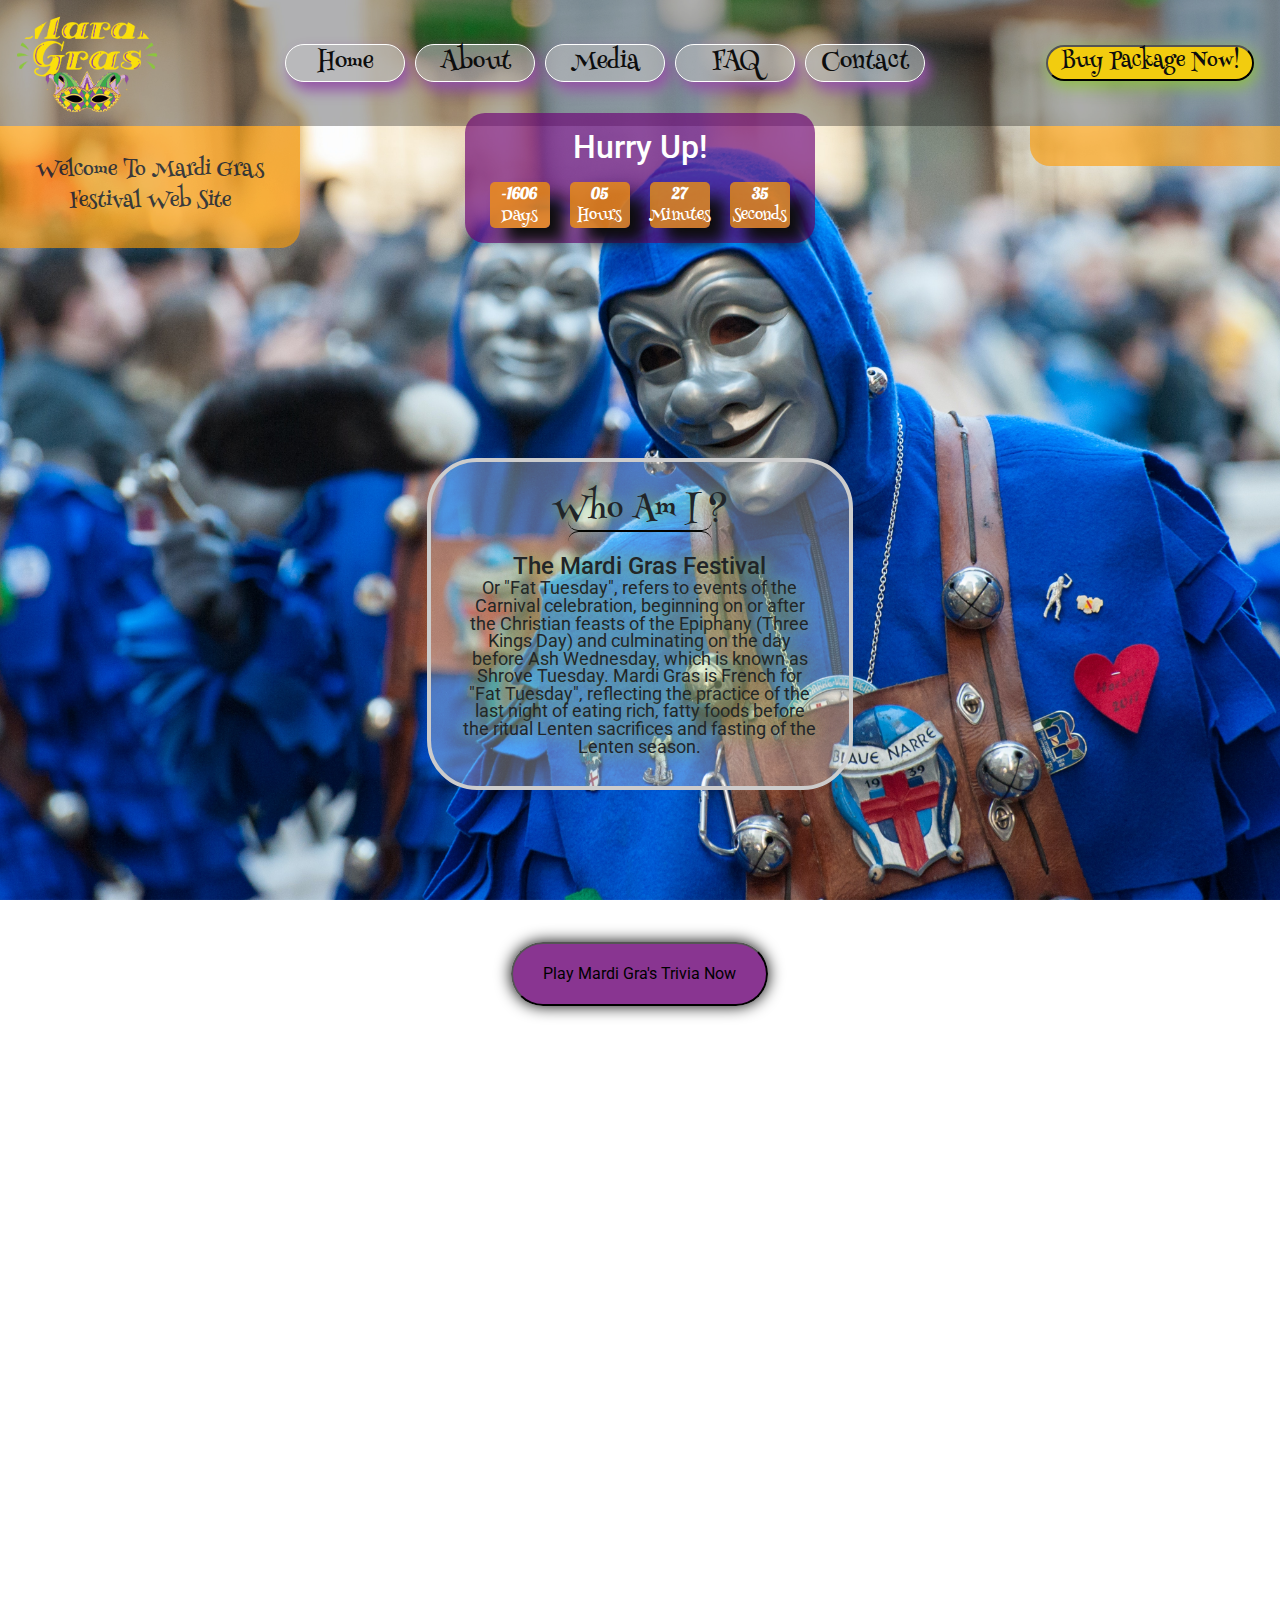
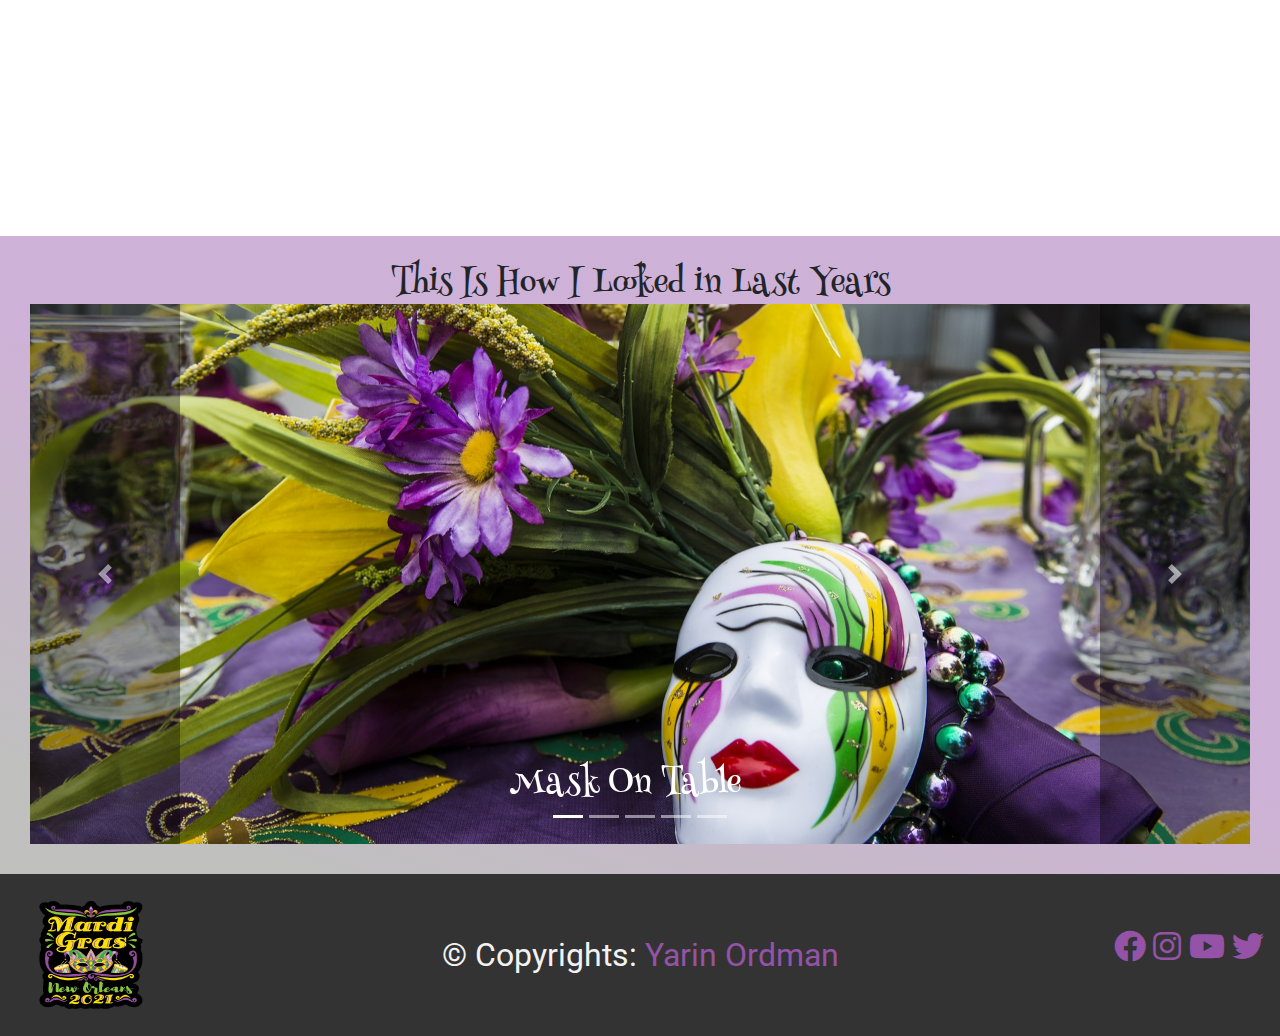
==== index.html @ 480cfcc1 "change" ====
<!DOCTYPE html>
<html lang="en">

<head>
    <meta charset="UTF-8">
    <meta name="viewport" content="width=device-width, initial-scale=1.0">
    <meta http-equiv="X-UA-Compatible" content="ie=edge">
    <meta name="Home" content="Mardi Gras's Home Page">
    <link href="https://unpkg.com/aos@2.3.1/dist/aos.css" rel="stylesheet">
    <link rel="shortcut icon" type="image/png" href="./sass/Media/favicon.png">
    <link rel="stylesheet" href="https://cdnjs.cloudflare.com/ajax/libs/twitter-bootstrap/4.6.0/css/bootstrap.min.css">
    <link rel="stylesheet" href="https://cdnjs.cloudflare.com/ajax/libs/font-awesome/5.15.2/css/all.min.css">
    <link rel="stylesheet" href="./style.css">
    <title>Home</title>
    <style>

    </style>

</head>

<body>
    <!-- Top BTN Function -->
    <button onclick="topFunction()" id="topBtn" title="Go to top">&#129045;</button>
    <!-- ------------------Navbar------------------ -->
    <header class="homeHeader">
        <div class="container-fluid p-0 myContainer">
            <nav class="navbar navbar-expand-lg navbar-dark bg-transparent">
                <a class="navbar-brand" href="#"><img id="logo" src="/sass/Media/logo-s-better-c.png" alt="logo">
                </a>
                <button class="navbar-toggler" type="button" data-toggle="collapse"
                    data-target="#navbarSupportedContent" aria-controls="navbarSupportedContent" aria-expanded="false"
                    aria-label="Toggle navigation">
                    <span class="navbar-toggler-icon">&#9776;</span>
                </button>
                <div class="collapse navbar-collapse" id="navbarSupportedContent">
                    <ul class="navbar-nav mr-auto">
                        <li class="nav-item active ">
                            <a class="nav-link" href="./homePage.html">Home <span class="sr-only">(current)</span></a>
                        </li>
                        <li class="nav-item">
                            <a class="nav-link" href="./aboutPage.html">About</a>
                        </li>
                        <li class="nav-item">
                            <a class="nav-link" href="./mediaPage.html">Media</a>
                        </li>
                        <li class="nav-item">
                            <a class="nav-link" href="./faqPage.html">FAQ</a>
                        </li>
                        <li class="nav-item">
                            <a class="nav-link" href="./contactPage.html">Contact</a>
                        </li>
                    </ul>
                    <div class="myUl my-2 my-lg-0">
                        <a href="https://www.mardigrasneworleans.com/packages"><button type="button my-2 my-sm-0"
                                class="myBtn"><span>Buy Package
                                    Now!</span></button></a>
                    </div>
                </div>
            </nav>
        </div>
    </header>
    <!-- ------------------Section One------------------ -->
    <section class="sOneContainer">
        <div class="container-fluid">
            <div class="welcome">
                <h1>Welcome To Mardi Gras Festival Web Site</h1>
            </div>
            <div class="weather"></div>
            <div class="hurryUp">
                <h2>Hurry Up!</h2>
                <div id="timer" class="flex-wrap d-flex justify-content-center">
                    <div id="days" class="align-items-center flex-column d-flex justify-content-center"></div>
                    <div id="hours" class="align-items-center flex-column d-flex justify-content-center"></div>
                    <div id="minutes" class="align-items-center flex-column d-flex justify-content-center"></div>
                    <div id="seconds" class="align-items-center flex-column d-flex justify-content-center"></div>
                </div>
            </div>
            <div class="contentBox">
                <h1>Who Am I ?
                    <hr width="50%">
                </h1>
                <h2>The Mardi Gras Festival
                </h2>
                <p>
                    Or "Fat Tuesday", refers to events of the Carnival celebration, beginning on or after the
                    Christian feasts of the Epiphany (Three Kings Day) and culminating on the day before Ash Wednesday,
                    which is known as
                    Shrove Tuesday. Mardi Gras is French for "Fat Tuesday", reflecting the practice of the last night of
                    eating rich, fatty
                    foods before the ritual Lenten sacrifices and fasting of the Lenten season.
                </p>
            </div>
            <div class="trivia">
                <button class="trivia-btn">Play Mardi Gra's Trivia Now</button>
            </div>
        </div>
    </section>
    <!-- ------------------Fundings------------------ -->
    <a id="sponsersAnchor"></a>
    <section class="sponserSection">
        <div class="container">
            <div class="sponsers" data-aos="zoom-in" data-aos-duration="2000" data-aos-easing="radial">
                <div class="sponsersHead">
                    <h1> I want to respresent you my sponsers
                    </h1>
                </div>
                <div class="sponser sponserOne activateSponser">
                    <img src="/sass/Media/walkOn.jpg" alt="walk on bistro">
                    <h2>Walk-On's Bistreaux And Bar</h2>
                </div>
                <!-- Sponser One Popup -->
                <div class="popupWrapper">
                    <div class="popup">
                        <div class="popupClose">X</div>
                        <div class="popupContent">
                            <p><span>Walk-On's Bistreaux And Bar</span><br>
                                There’s really no better way to describe the
                                uniqueness of Walk-On’s Sports Bistreaux.
                                We
                                start
                                every dish from scratch
                                and use fresh ingredients to bring our mouthwatering, Cajun cuisine to life. And whether
                                you’re
                                here for dinner with the
                                family, date night, cocktails with the girls or to watch a game on the big screen, we’re
                                always
                                happy to share our
                                Louisiana culture with you.</p>
                            <img src="./sass/Media/walkon1.jpg" alt="walk on images">
                            <img src="./sass/Media/walkon2.jpg" alt="walk on images">
                            <img src="./sass/Media/walkon3.jpg" alt="walk on images">
                            <button class="sponser-btn" value="https://walk-ons.com">Visit Our Website</button>
                        </div>
                    </div>
                </div>
                <div class="sponser sponserTwo">
                    <img src="/sass/Media/LCM-Source.jpg" alt="lcm img">
                    <h2>Louisiana Children's Museum
                    </h2>
                </div>
                <!-- Sponser Two Popup -->
                <div class="popupWrapper">
                    <div class="popup">
                        <div class="popupClose">X</div>
                        <div class="popupContent">

                            <p><span>Louisiana Children's Museum</span><br>When you make a child’s potential visible,
                                wonderful things happen. So we created a
                                place
                                where
                                kids use play, shared
                                exploration, and conversation to connect with the people and world around them. A place
                                where
                                kids can be the amazing
                                humans they are. A place where wonderful things happen daily.</p>
                            <img src="./sass/Media/lcm1.jpeg" alt="lcm images">
                            <img src="./sass/Media/lcm2.png" alt="lcm images">
                            <img src="./sass/Media/lcm3.jpg" alt="lcm images">
                            <button class="sponser-btn" value="https://www.lcm.org/">Visit Our Website</button>
                        </div>
                    </div>
                </div>
                <div class="sponser sponserThree">
                    <img src="/sass/Media/ParkingP.jpg" alt="p402 img">
                    <h2>Premium Parking P402</h2>
                </div>
                <!-- Sponser Three Popup -->
                <div class="popupWrapper">
                    <div class="popup">
                        <div class="popupClose">X</div>
                        <div class="popupContent">

                            <p><span>Premium Parking P402</span><br>A lot of thinking goes in to every one of our spaces
                                before parkers do. Great people,
                                thoughtfully maintained
                                facilities, industry leading software. People, Places and Platform working together in
                                harmony.
                                We discovered that to create unparalleled customer experiences, we have to put the
                                customer
                                first and drive a mile in
                                their shoes.
                                Our solutions are custom built with our customers in mind. This drives enhanced
                                profitability
                                for our clients and takes
                                your asset from good to great.</p>
                            <img src="./sass/Media/park1.jpg" alt="p402 images">
                            <img src="./sass/Media/park2.jpg" alt="p402 images">
                            <img src="./sass/Media/park3.jpg" alt="p402 images">
                            <button class="sponser-btn" value="https://www.premiumparking.com/P402">Visit Our
                                Website</button>
                        </div>
                    </div>
                </div>
                <div class="sponser sponserFour">
                    <img src="/sass/Media/MOD.jpg" alt="death museum img">
                    <h2>Museum of Death</h2>
                </div>
                <!-- Sponser Four Popup -->
                <div class="popupWrapper">
                    <div class="popup">
                        <div class="popupClose">X</div>
                        <div class="popupContent">
                            <p><span>Museum of Death</span><br>The World Famous Museum of Death was founded in June,
                                1995
                                when JD Healy and Cathee
                                Shultz
                                decided to fill the void in
                                death education in this country and made death their life’s work.</p>
                            <img src="./sass/Media/death1.jpg" alt="death museum images">
                            <img src="./sass/Media/death2.jpg" alt="death museum images">
                            <img src="./sass/Media/death3.jpg" alt="death museum images">
                            <button class="sponser-btn" value="http://www.museumofdeath.net">Visit Our Website</button>
                        </div>
                    </div>
                </div>
                <div class="sponser sponserFive">
                    <img src="/sass/Media/Sheraton.jpg" alt="sheraton img">
                    <h2>Sheraton New Orleans Hotel</h2>
                </div>
                <!-- Sponser Five Popup -->
                <div class="popupWrapper">
                    <div class="popup">
                        <div class="popupClose">X</div>
                        <div class="popupContent">
                            <p><span>Sheraton New Orleans Hotel</span><br>On the historic Canal Street streetcar line
                                bordering the French Quarter, the hotel is
                                steps
                                from world-famous
                                restaurants, legendary nightlife, prime shopping and Harrah's Casino. Sheraton New
                                Orleans
                                Hotel
                                offers two restaurants
                                and a bar, a 24-hour fitness center, rooftop pool, expansive meeting space, amazing
                                downtown
                                and
                                river views and
                                Sheraton Sleep Experience Bed for a restful slumber.</p>
                            <img src="./sass/Media/sheraton1.jpg" alt="sheraton">
                            <img src="./sass/Media/sheraton2.jpg" alt="sheraton">
                            <img src="./sass/Media/sheraton3.jpg" alt="sheraton">
                            <button class="sponser-btn"
                                value="https://www.marriott.com/hotels/travel/msyis-sheraton-new-orleans-hotel">Visit
                                Our Website</button>
                        </div>
                    </div>
                </div>
                <div class="sponser sponserSix">
                    <img src="/sass/Media/haunted-museum.png" alt="haunted img">
                    <h2>Haunted Museum
                    </h2>
                </div>
                <!-- Sponser Six Popup -->
                <div class="popupWrapper">
                    <div class="popup">
                        <div class="popupClose">X</div>
                        <div class="popupContent">
                            <p><span>Haunted Museum</span><br>We are social historians and storytellers whose goal is to
                                preserve the old traditions
                                of
                                New
                                Orleans that are in
                                jeopardy of being forgotten in Post Katrina and now Corona Virus times. As local New
                                Orleanians
                                and expert Mystics in
                                eclectic styles of magic we share both secret source information and a lifetime of
                                experience
                                direct with you. In our
                                House, the Bloody Mary family - we teach you History, Voodoo, hoodoo, paranormal, folk
                                magic,
                                swamp magic and
                                spiritualism. Expect a detailed presentation demonstrating the pioneering and legendary
                                avant-garde style that Bloody
                                Mary is so famous for.</p>
                            <img src="./sass/Media/haunted1.jpg" alt="haunted">
                            <img src="./sass/Media/haunted2.jpg" alt="haunted">
                            <img src="./sass/Media/haunted3.jpg" alt="haunted">
                            <button class="sponser-btn" value="https://www.bloodymarystours.com/">Visit
                                Our Website</button>
                        </div>
                    </div>
                </div>
            </div>
        </div>
    </section>
    <!-- ------------------carousel------------------ -->
    <a id="carouselAnchor"></a>
    <section class="container-fluid carouselContainer">
        <h1>This Is How I Looked in Last Years</h1>
        <div id="carouselExampleCaptions" class="carousel slide" data-ride="carousel">
            <ol class="carousel-indicators">
                <li data-target="#carouselExampleCaptions" data-slide-to="0" class="active"></li>
                <li data-target="#carouselExampleCaptions" data-slide-to="1"></li>
                <li data-target="#carouselExampleCaptions" data-slide-to="2"></li>
                <li data-target="#carouselExampleCaptions" data-slide-to="3"></li>
                <li data-target="#carouselExampleCaptions" data-slide-to="4"></li>
            </ol>
            <div class="carousel-inner">
                <div class="carousel-item active">
                    <img src="/sass/Media/pic3.jpg" class="d-block w-30" alt="carousel img">
                    <div class="carousel-caption d-none d-md-block">
                        <h1>Mask On Table</h1>
                    </div>
                </div>
                <div class="carousel-item">
                    <img src="/sass/Media/pic2.jpg" class="d-block w-30" alt="carousel img">
                    <div class="carousel-caption d-none d-md-block">
                        <h1>Indian Woman</h1>
                    </div>
                </div>
                <div class="carousel-item">
                    <img src="/sass/Media/pic4.jpg" class="d-block w-30" alt="carousel img">
                    <div class="carousel-caption d-none d-md-block">
                        <h1>Big Mask</h1>
                    </div>
                </div>
                <div class="carousel-item">
                    <img src="/sass/Media/5.jpg" class="d-block w-30" alt="carousel img">
                    <div class=" carousel-caption d-none d-md-block">
                        <h1>DJ Playing In Car</h1>
                    </div>
                </div>
                <div class="carousel-item">
                    <img src="/sass/Media/pic7.jpg" class="d-block w-30" alt="carousel img">
                    <div class=" carousel-caption d-none d-md-block">
                        <h1>Secial Unique Costum</h1>
                    </div>
                </div>
            </div>
            <a class="carousel-control-prev" href="#carouselExampleCaptions" role="button" data-slide="prev">
                <span class="carousel-control-prev-icon" aria-hidden="true"></span>
                <span class="sr-only">Previous</span>
            </a>
            <a class="carousel-control-next" href="#carouselExampleCaptions" role="button" data-slide="next">
                <span class="carousel-control-next-icon" aria-hidden="true"></span>
                <span class="sr-only">Next</span>
            </a>
    </section>
    <!-- ------------------Footer------------------ -->
    <a href="" id="footerAnchor"></a>
    <footer class="social-footer">
        <div class="social-footer-left">
            <a href="#"><img class="logo" src="/sass/Media/logo2021-removebg-removebg.png" alt="logo"></a>
        </div>
        <div class="copyright">&copy; Copyrights: <a href="https://www.linkedin.com/in/yarin-ordman-847a33202"> Yarin
                Ordman</a>

        </div>
        <div class="social-footer-icons">
            <ul class="menu simple">
                <li><a href="https://www.facebook.com/MardiGrasNewOrleans"><i class="fab fa-facebook"
                            aria-hidden="true"></i></a></li>
                <li><a href="https://www.instagram.com/mardigrasneworleans/"><i class="fab fa-instagram"
                            aria-hidden="true"></i></a>
                </li>
                <li><a href="https://www.youtube.com/channel/UCOrq1qF6dVDn9Do-wvbKh0Q"><i class="fab fa-youtube"
                            aria-hidden="true"></i></a>
                </li>
                <li><a href="https://twitter.com/MardiGrasNOLA"><i class="fab fa-twitter" aria-hidden="true"></i></a>
                </li>
            </ul>
        </div>
    </footer>
    <script src="https://unpkg.com/aos@2.3.1/dist/aos.js"></script>
    <script src="https://ajax.googleapis.com/ajax/libs/jquery/3.6.0/jquery.min.js"></script>
    <script src="https://cdnjs.cloudflare.com/ajax/libs/popper.js/1.16.1/umd/popper.min.js"></script>
    <script src="https://cdnjs.cloudflare.com/ajax/libs/twitter-bootstrap/4.6.0/js/bootstrap.min.js"></script>
    </script>
    <script src="./scripts/navbarResponsive.js"></script>
    <script src="./scripts/homepage.js"></script>
    <script src="./scripts/topBtn.js"></script>
    <script src="./scripts/animations.js"></script>
    <script>
        AOS.init();
        fadeIn('.weather', 0);
        fadeIn('.welcome', 0);
        slideDown('.hurryUp', -100);
    </script>
    <!-- < script src = "./scripts/animations.js" >
    </script> -->
</body>

</html>
---- style.css ----
@import url("https://fonts.googleapis.com/css2?family=Henny+Penny&family=Pattaya&family=Roboto:wght@300&display=swap");
* {
  margin: 0;
  padding: 0;
  -webkit-box-sizing: border-box;
          box-sizing: border-box;
}

html {
  scroll-behavior: smooth;
  overflow-x: hidden;
  position: relative;
  min-height: 100%;
}

h1 {
  text-align: center;
  font-family: "Henny Penny", cursive;
  font-size: 2rem;
  margin: 0;
}

h2 {
  text-align: center;
  font-family: "Henny Penny", cursive;
  font-size: 1.5rem;
  margin: 0;
}

p {
  font-size: 1.3rem;
  margin: 0;
}

hr {
  display: block;
  height: 20px;
  border-style: solid;
  border-color: black;
  border-width: 1px 0 0 0;
  border-radius: 20px;
}

hr:before {
  display: block;
  content: "";
  height: 20px;
  margin-top: -21px;
  border-style: solid;
  border-color: black;
  border-width: 0 0 1px 0;
  border-radius: 20px;
}

.homeHeader {
  background-image: url("/sass/Media/contact-backImg.jpg");
  background-position: center;
  background-size: cover;
  background-repeat: no-repeat;
  background-attachment: fixed;
  -webkit-box-shadow: inset 0 0 0 2000px rgba(0, 0, 0, 0.301);
          box-shadow: inset 0 0 0 2000px rgba(0, 0, 0, 0.301);
}

.sOneContainer {
  height: 100vh;
  text-align: center;
  background-image: url("/sass/Media/contact-backImg.jpg");
  background-position: center;
  background-size: cover;
  background-repeat: no-repeat;
  background-attachment: fixed;
}

.sOneContainer .container-fluid {
  display: -webkit-box;
  display: -ms-flexbox;
  display: flex;
  -webkit-box-orient: vertical;
  -webkit-box-direction: normal;
      -ms-flex-direction: column;
          flex-direction: column;
  -webkit-box-pack: center;
      -ms-flex-pack: center;
          justify-content: center;
  -webkit-box-align: center;
      -ms-flex-align: center;
          align-items: center;
  padding-left: 0;
  padding-right: 0;
}

.sOneContainer .container-fluid .welcome h1 {
  font-size: 1rem;
  width: 250px;
  padding: 20px;
  border-radius: 20px;
  background-color: rgba(255, 155, 0, 0.7);
}

.sOneContainer .container-fluid .hurryUp {
  font-family: "Henny Penny", cursive;
  -ms-flex-item-align: center;
      -ms-grid-row-align: center;
      align-self: center;
  -ms-grid-column-align: center;
      justify-self: center;
  color: #fff;
  padding: 20px;
  border-radius: 20px;
  background-color: rgba(108, 3, 117, 0.664);
  margin-top: 10px;
  margin-bottom: 10px;
  -webkit-transition: -webkit-transform .45s ease-in-out;
  transition: -webkit-transform .45s ease-in-out;
  transition: transform .45s ease-in-out;
  transition: transform .45s ease-in-out, -webkit-transform .45s ease-in-out;
}

.sOneContainer .container-fluid .hurryUp h2 {
  font-size: 2rem;
  margin-bottom: 15px;
}

.sOneContainer .container-fluid .hurryUp:hover {
  background-color: rgba(255, 155, 0, 0.7);
  border: 4px solid #6c0375;
  -webkit-transform: scale(1.1);
          transform: scale(1.1);
}

.sOneContainer .container-fluid .hurryUp:hover #timer div {
  background-color: rgba(108, 3, 117, 0.664);
}

.sOneContainer .container-fluid .hurryUp #timer div {
  -webkit-box-shadow: 15px 15px 16px #0D0D0D;
          box-shadow: 15px 15px 16px #0D0D0D;
  background-color: rgba(255, 155, 0, 0.7);
  color: #ffffff;
  width: 60px;
  border-radius: 5px;
  font-size: 1rem;
  font-weight: 700;
  margin-left: 10px;
  margin-right: 10px;
  font-family: "Pattaya", sans-serif;
}

.sOneContainer .container-fluid .hurryUp #timer div span {
  display: block;
  height: 100%;
  margin-top: -2px;
  font-size: 1rem;
  font-weight: 500;
  font-family: "Henny Penny", cursive;
}

.sOneContainer .container-fluid .weather {
  margin-top: 10px;
  font-size: 1rem;
  line-height: 0;
  border-radius: 20px;
  background-color: rgba(255, 155, 0, 0.7);
  width: 250px;
  padding: 20px;
}

.sOneContainer .container-fluid .weather h1 {
  font-size: 1.5rem;
}

.sOneContainer .container-fluid .weather h2 {
  font-size: 1rem;
}

.sOneContainer .container-fluid .weather p {
  font-size: 1rem;
}

.sOneContainer .container-fluid .contentBox {
  -ms-grid-column: 1;
  -ms-grid-column-span: 1;
  grid-column: 1/2;
  -ms-grid-row: 2;
  -ms-grid-row-span: 1;
  grid-row: 2/3;
  background-color: rgba(255, 255, 255, 0.3);
  border: 4px solid #ccc;
  -webkit-transition: background-color .45s ease-in-out;
  transition: background-color .45s ease-in-out;
  line-height: 1;
  padding: 30px;
}

.sOneContainer .container-fluid .contentBox:hover {
  background-color: rgba(255, 255, 255, 0.7);
}

.sOneContainer .container-fluid .contentBox h1 {
  text-align: center;
  font-size: 2rem;
  margin-bottom: 0;
}

.sOneContainer .container-fluid .contentBox h1 hr {
  width: 30%;
  margin: 0 auto;
}

.sOneContainer .container-fluid .contentBox h2 {
  text-align: center;
  font-size: 1.5rem;
  margin-bottom: 0;
}

.sOneContainer .container-fluid .contentBox p {
  font-size: 1.1rem;
}

.sOneContainer .container-fluid .trivia {
  -ms-grid-column: 3;
  -ms-grid-column-span: 1;
  grid-column: 3/4;
  margin-top: 35px;
  font-size: 1rem;
  line-height: 0;
  border-radius: 0;
  border-bottom-left-radius: 20px;
  width: 300px;
}

.sOneContainer .container-fluid .trivia .trivia-btn {
  height: 30px;
  padding: 10px;
  border-radius: 50px;
  background-color: rgba(108, 3, 117, 0.8);
  -webkit-box-shadow: 0 0 16px black;
          box-shadow: 0 0 16px black;
}

.sOneContainer .container-fluid .trivia .trivia-btn:hover {
  background-color: rgba(43, 255, 0, 0.7);
}

#topBtn {
  display: none;
  /* Hidden by default */
  position: fixed;
  /* Fixed/sticky position */
  bottom: 20px;
  /* Place the button at the bottom of the page */
  right: 15px;
  /* Place the button 30px from the right */
  z-index: 99;
  /* Make sure it does not overlap */
  border: none;
  /* Remove borders */
  outline: none;
  /* Remove outline */
  background-color: rgba(240, 62, 62, 0.835);
  /* Set a background color */
  color: #f2f2f2;
  /* Text color */
  cursor: pointer;
  /* Add a mouse pointer on hover */
  padding: 5px 15px;
  /* Some padding */
  border-radius: 30px;
  /* Rounded corners */
  font-size: 1.5rem;
  /* Increase font size */
}

#topBtn:hover {
  background-color: crimson;
  -webkit-transform: scale(1.2);
          transform: scale(1.2);
}

.sponserSection {
  background: black;
  background: linear-gradient(351deg, black 49%, rgba(255, 155, 0, 0.795938) 100%);
  background-position: center;
  background-size: cover;
  background-repeat: no-repeat;
  background-attachment: fixed;
}

.sponserSection .container {
  padding-left: 0;
  padding-right: 0;
}

.sponserSection .container .sponsers {
  display: -ms-grid;
  display: grid;
  -ms-grid-columns: (1fr)[2];
      grid-template-columns: repeat(2, 1fr);
  grid-auto-rows: repeat(4, 1fr);
  gap: 10px;
  text-align: center;
  cursor: pointer;
}

.sponserSection .container .sponsers #presenMan {
  width: 150px;
  height: 100px;
  margin-top: 15px;
  -webkit-filter: drop-shadow(0 0 16px white);
          filter: drop-shadow(0 0 16px white);
}

.sponserSection .container .sponsers .sponsersHead {
  -ms-grid-row: 1;
  -ms-grid-row-span: 1;
  grid-row: 1/2;
  -ms-grid-column: 1;
  -ms-grid-column-span: 2;
  grid-column: 1/3;
  color: white;
  font-size: 1rem;
}

.sponserSection .container .sponsers .sponser {
  width: 180px;
  height: 200px;
  background-color: rgba(108, 3, 117, 0.404);
  padding: 20px;
  border-radius: 50px;
  color: #fff;
  margin-bottom: 10px;
}

.sponserSection .container .sponsers .sponser img {
  width: 100px;
  height: 100px;
}

.sponserSection .container .sponsers .popupWrapper {
  position: fixed;
  top: 0;
  left: 0;
  width: 100vw;
  height: 100vh;
  z-index: 4;
}

.sponserSection .container .sponsers .popup {
  font-family: "Roboto", sans-serif;
  text-align: center;
  width: 100%;
  max-width: 100%;
  height: 70%;
  margin: 5% auto;
  background-color: #e6e1e1;
  -webkit-box-shadow: inset 0px 3px 30px 15px rgba(255, 155, 0, 0.7);
          box-shadow: inset 0px 3px 30px 15px rgba(255, 155, 0, 0.7);
  position: relative;
  border-radius: 50px;
  -ms-grid-column-align: center;
      justify-self: center;
}

.sponserSection .container .sponsers .popupClose {
  position: absolute;
  top: 5px;
  right: 8px;
  cursor: pointer;
  color: #000;
}

.sponserSection .container .sponsers .popupContent {
  width: 100%;
  height: 100%;
  padding: 10px;
  display: -ms-grid;
  display: grid;
  -ms-grid-columns: (1fr)[3];
      grid-template-columns: repeat(3, 1fr);
  -ms-grid-rows: (1fr)[3];
      grid-template-rows: repeat(3, 1fr);
  -ms-grid-column-align: center;
      justify-self: center;
  -ms-grid-row-align: center;
      align-self: center;
  row-gap: 50px;
  -webkit-column-gap: 15px;
          column-gap: 15px;
}

.sponserSection .container .sponsers .popupContent p {
  -ms-grid-row: 1;
  -ms-grid-row-span: 1;
  grid-row: 1/2;
  -ms-grid-column: 1;
  -ms-grid-column-span: 3;
  grid-column: 1/4;
  text-align: center;
  font-size: 1rem;
}

.sponserSection .container .sponsers .popupContent p span {
  font-size: 1.5rem;
}

.sponserSection .container .sponsers .popupContent img {
  width: 100%;
  max-width: 400px;
  height: 100%;
  -ms-grid-row: 2;
  -ms-grid-row-span: 1;
  grid-row: 2/3;
  -o-object-fit: cover;
     object-fit: cover;
  -o-object-position: center;
     object-position: center;
  border-radius: 30px;
}

.sponserSection .container .sponsers .popupContent .sponser-btn {
  height: 50px;
  -ms-flex-item-align: center;
      -ms-grid-row-align: center;
      align-self: center;
  -ms-grid-row: 3;
  -ms-grid-row-span: 1;
  grid-row: 3/4;
  -ms-grid-column: 2;
  -ms-grid-column-span: 1;
  grid-column: 2/3;
  border-radius: 50px;
  background-color: rgba(108, 3, 117, 0.6);
  -webkit-box-shadow: 0 0 16px black;
          box-shadow: 0 0 16px black;
}

.carouselContainer {
  background: linear-gradient(200deg, rgba(148, 83, 166, 0.452) 50%, rgba(98, 99, 96, 0.404) 90%);
  padding: 30px;
}

.carouselContainer .carousel .carousel-control-prev,
.carouselContainer .carousel .carousel-control-next {
  background-color: rgba(0, 0, 0, 0.7);
  width: 70px;
}

.carouselContainer .carousel .carousel-item {
  height: 60vh;
  width: 100vw;
}

.carouselContainer .carousel .carousel-item img {
  width: 100%;
  height: 100%;
  -o-object-fit: cover;
     object-fit: cover;
  -o-object-position: center;
     object-position: center;
}

@media (min-width: 992px) {
  .sOneContainer {
    height: 90vh;
    text-align: center;
    background-image: url("/sass/Media/contact-backImg.jpg");
    background-position: center;
    background-size: cover;
    background-repeat: no-repeat;
    background-attachment: fixed;
  }
  .sOneContainer .container-fluid {
    display: -ms-grid;
    display: grid;
    -ms-grid-columns: (minmax(150px, 1fr))[3];
        grid-template-columns: repeat(3, minmax(150px, 1fr));
    -ms-grid-rows: (minmax(50px, 1fr))[3];
        grid-template-rows: repeat(3, minmax(50px, 1fr));
    padding-left: 0;
    padding-right: 0;
  }
  .sOneContainer .container-fluid .welcome {
    -ms-grid-column: 1;
    -ms-grid-column-span: 1;
    grid-column: 1/2;
    -ms-flex-item-align: start;
        -ms-grid-row-align: start;
        align-self: start;
    -ms-grid-column-align: start;
        justify-self: start;
  }
  .sOneContainer .container-fluid .welcome h1 {
    font-size: 1.3rem;
    width: 300px;
    line-height: 1.5;
    padding: 30px;
    border-radius: 0;
    border-bottom-right-radius: 20px;
    background-color: rgba(255, 155, 0, 0.7);
  }
  .sOneContainer .container-fluid .hurryUp {
    -ms-grid-row: 1;
    -ms-grid-row-span: 1;
    grid-row: 1/2;
    -ms-grid-column: 2;
    -ms-grid-column-span: 1;
    grid-column: 2/3;
    font-family: "Henny Penny", cursive;
    -ms-flex-item-align: start;
        -ms-grid-row-align: start;
        align-self: start;
    -ms-grid-column-align: center;
        justify-self: center;
    color: #fff;
    padding: 15px;
    border-radius: 20px;
    background-color: rgba(108, 3, 117, 0.664);
    -webkit-transition: -webkit-transform .45s ease-in-out;
    transition: -webkit-transform .45s ease-in-out;
    transition: transform .45s ease-in-out;
    transition: transform .45s ease-in-out, -webkit-transform .45s ease-in-out;
    margin-top: 0;
  }
  .sOneContainer .container-fluid .hurryUp h2 {
    font-size: 2rem;
    margin-bottom: 15px;
  }
  .sOneContainer .container-fluid .hurryUp:hover {
    background-color: rgba(255, 155, 0, 0.7);
    border: 4px solid #6c0375;
    -webkit-transform: scale(1.1);
            transform: scale(1.1);
  }
  .sOneContainer .container-fluid .hurryUp:hover #timer div {
    background-color: rgba(108, 3, 117, 0.664);
  }
  .sOneContainer .container-fluid .hurryUp #timer div {
    -webkit-box-shadow: 15px 15px 16px #0D0D0D;
            box-shadow: 15px 15px 16px #0D0D0D;
    background-color: rgba(255, 155, 0, 0.7);
    color: #ffffff;
    width: 60px;
    border-radius: 5px;
    font-size: 1rem;
    font-weight: 700;
    margin-left: 10px;
    margin-right: 10px;
    font-family: "Pattaya", sans-serif;
  }
  .sOneContainer .container-fluid .hurryUp #timer div span {
    display: block;
    height: 100%;
    margin-top: -2px;
    font-size: 1rem;
    font-weight: 500;
    font-family: "Henny Penny", cursive;
  }
  .sOneContainer .container-fluid .weather {
    -ms-grid-column: 3;
    -ms-grid-column-span: 1;
    grid-column: 3/4;
    font-size: 1rem;
    line-height: 0;
    border-radius: 0;
    border-bottom-left-radius: 20px;
    background-color: rgba(255, 155, 0, 0.7);
    width: 250px;
    padding: 20px;
    -ms-flex-item-align: start;
        -ms-grid-row-align: start;
        align-self: start;
    -ms-grid-column-align: end;
        justify-self: end;
    margin-top: 0;
  }
  .sOneContainer .container-fluid .weather h1 {
    font-size: 1.5rem;
  }
  .sOneContainer .container-fluid .weather h2 {
    font-size: 1rem;
  }
  .sOneContainer .container-fluid .weather p {
    font-size: 1rem;
  }
  .sOneContainer .container-fluid .contentBox {
    -ms-grid-column: 2;
    -ms-grid-column-span: 1;
    grid-column: 2/3;
    -ms-grid-row: 2;
    -ms-grid-row-span: 1;
    grid-row: 2/3;
    border: 4px solid #ccc;
    -webkit-transition: background-color .45s ease-in-out;
    transition: background-color .45s ease-in-out;
    line-height: 1;
    padding: 30px;
    -ms-flex-item-align: start;
        -ms-grid-row-align: start;
        align-self: start;
    -ms-grid-column-align: start;
        justify-self: start;
    border-radius: 50px;
    text-shadow: 0 0 16px #8cbf3f;
  }
  .sOneContainer .container-fluid .contentBox:hover {
    background-color: rgba(255, 255, 255, 0.7);
  }
  .sOneContainer .container-fluid .contentBox h1 {
    text-align: center;
    font-size: 2rem;
    margin-bottom: 0;
  }
  .sOneContainer .container-fluid .contentBox h1 hr {
    width: 40%;
    margin: 0 auto;
  }
  .sOneContainer .container-fluid .contentBox h2 {
    text-align: center;
    font-size: 1.5rem;
    margin-bottom: 0;
  }
  .sOneContainer .container-fluid .contentBox p {
    font-size: 1.1rem;
  }
  .sOneContainer .container-fluid .trivia {
    -ms-grid-column: 2;
    -ms-grid-column-span: 1;
    grid-column: 2/3;
    -ms-grid-row: 3;
    -ms-grid-row-span: 1;
    grid-row: 3/4;
    font-size: 1rem;
    line-height: 0;
    border-radius: 0;
    border-bottom-left-radius: 20px;
    width: 300px;
    -ms-grid-column-align: center;
        justify-self: center;
  }
  .sOneContainer .container-fluid .trivia .trivia-btn {
    height: 50px;
    padding: 30px;
    border-radius: 50px;
    background-color: rgba(108, 3, 117, 0.8);
    -webkit-box-shadow: 0 0 16px black;
            box-shadow: 0 0 16px black;
  }
  .sOneContainer .container-fluid .trivia .trivia-btn:hover {
    background-color: rgba(43, 255, 0, 0.7);
  }
  #topBtn {
    display: none;
    /* Hidden by default */
    position: fixed;
    /* Fixed/sticky position */
    bottom: 20px;
    /* Place the button at the bottom of the page */
    right: 15px;
    /* Place the button 30px from the right */
    z-index: 99;
    /* Make sure it does not overlap */
    border: none;
    /* Remove borders */
    outline: none;
    /* Remove outline */
    background-color: rgba(240, 62, 62, 0.835);
    /* Set a background color */
    color: #f2f2f2;
    /* Text color */
    cursor: pointer;
    /* Add a mouse pointer on hover */
    padding: 5px 15px;
    /* Some padding */
    border-radius: 30px;
    /* Rounded corners */
    font-size: 1.5rem;
    /* Increase font size */
  }
  #topBtn:hover {
    background-color: crimson;
    -webkit-transform: scale(1.2);
            transform: scale(1.2);
  }
  .sponserSection {
    height: 100vh;
  }
  .sponserSection .container .sponsers {
    display: -ms-grid;
    display: grid;
    -ms-grid-columns: (minmax(100px, 1fr))[3];
        grid-template-columns: repeat(3, minmax(100px, 1fr));
    -ms-grid-rows: (minmax(100px, 1fr))[auto-fit];
        grid-template-rows: repeat(auto-fit, minmax(100px, 1fr));
    text-align: center;
    -webkit-column-gap: 180px;
            column-gap: 180px;
    padding: 50px;
  }
  .sponserSection .container .sponsers #presenMan {
    -ms-grid-row: 1;
    -ms-grid-row-span: 1;
    grid-row: 1/2;
    -ms-grid-column: 1;
    -ms-grid-column-span: 1;
    grid-column: 1/2;
    width: 250px;
    height: 200px;
    margin-top: 15px;
    -webkit-filter: drop-shadow(0 0 16px white);
            filter: drop-shadow(0 0 16px white);
  }
  .sponserSection .container .sponsers .sponsersHead {
    -ms-grid-row: 1;
    -ms-grid-row-span: 1;
    grid-row: 1/2;
    -ms-grid-column: 1;
    -ms-grid-column-span: 3;
    grid-column: 1/4;
    -ms-flex-item-align: start;
        -ms-grid-row-align: start;
        align-self: start;
    color: white;
    text-shadow: 0 0 3px #ff9b00;
  }
  .sponserSection .container .sponsers .sponser {
    -ms-flex-item-align: center;
        -ms-grid-row-align: center;
        align-self: center;
    -ms-grid-column-align: center;
        justify-self: center;
    width: 330px;
    height: 330px;
    background-color: rgba(255, 155, 0, 0.3);
    padding: 20px;
    border-radius: 50px;
    color: #fff;
    -webkit-filter: blur(1px);
            filter: blur(1px);
  }
  .sponserSection .container .sponsers .sponser:hover {
    background-color: rgba(255, 155, 0, 0.8);
    border: 3px solid #6c0375;
    -webkit-filter: blur(0);
            filter: blur(0);
  }
  .sponserSection .container .sponsers .sponser img {
    width: 250px;
    height: 250px;
  }
  .sponserSection .container .sponsers .activateSponser {
    border: 3px solid #6c0375;
    background-color: rgba(255, 155, 0, 0.8);
    -webkit-filter: blur(0);
            filter: blur(0);
  }
  .sponserSection .container .sponsers .popupWrapper {
    position: fixed;
    top: 0;
    left: 0;
    width: 100vw;
    height: 100vh;
    z-index: 4;
  }
  .sponserSection .container .sponsers .popup {
    font-family: "Roboto", sans-serif;
    text-align: center;
    width: 50%;
    max-width: 80%;
    height: 80%;
    margin: 5% auto;
    background-color: #e6e1e1;
    -webkit-box-shadow: inset 0px 3px 30px 15px rgba(255, 155, 0, 0.7);
            box-shadow: inset 0px 3px 30px 15px rgba(255, 155, 0, 0.7);
    position: relative;
    padding: 30px;
    border-radius: 50px;
  }
  .sponserSection .container .sponsers .popupClose {
    position: absolute;
    top: 5px;
    right: 8px;
    cursor: pointer;
    color: #000;
    font-size: 2.3rem;
  }
  .sponserSection .container .sponsers .popupContent {
    width: 100%;
    height: 100%;
    padding: 10px;
    display: -ms-grid;
    display: grid;
    -ms-grid-columns: (1fr)[3];
        grid-template-columns: repeat(3, 1fr);
    -ms-grid-rows: (1fr)[3];
        grid-template-rows: repeat(3, 1fr);
    row-gap: 50px;
  }
  .sponserSection .container .sponsers .popupContent p {
    -ms-grid-row: 1;
    -ms-grid-row-span: 1;
    grid-row: 1/2;
    -ms-grid-column: 1;
    -ms-grid-column-span: 3;
    grid-column: 1/4;
    text-align: center;
    font-size: 1.2rem;
  }
  .sponserSection .container .sponsers .popupContent p span {
    font-family: "Pattaya", sans-serif;
    font-size: 2rem;
  }
  .sponserSection .container .sponsers .popupContent img {
    margin-left: 10px;
    -ms-grid-row: 2;
    -ms-grid-row-span: 1;
    grid-row: 2/3;
    -o-object-fit: cover;
       object-fit: cover;
    -o-object-position: center;
       object-position: center;
    border-radius: 30px;
  }
  .carouselContainer .carousel .carousel-control-prev,
  .carouselContainer .carousel .carousel-control-next {
    background-color: rgba(0, 0, 0, 0.7);
    width: 150px;
  }
  .carouselContainer .carousel .carousel-item {
    height: 60vh;
    width: 100vw;
  }
  .carouselContainer .carousel .carousel-item h1 {
    margin-right: 90px;
  }
  .carouselContainer .carousel .carousel-item img {
    width: 100%;
    height: 100%;
    -o-object-fit: cover;
       object-fit: cover;
  }
}

* {
  margin: 0;
  padding: 0;
  -webkit-box-sizing: border-box;
          box-sizing: border-box;
}

html {
  scroll-behavior: smooth;
  overflow-x: hidden;
  position: relative;
  min-height: 100%;
}

.aboutHeader {
  background-image: url("/sass/Media/mardibackone.jpg");
  background-position: center;
  background-size: cover;
  background-repeat: no-repeat;
  background-attachment: fixed;
  -webkit-box-shadow: inset 0 0 0 2000px rgba(0, 0, 0, 0.301);
          box-shadow: inset 0 0 0 2000px rgba(0, 0, 0, 0.301);
}

.aboutBody {
  background-image: url("/sass/Media/mardibackone.jpg");
  background-position: center;
  background-size: cover;
  background-repeat: no-repeat;
  background-attachment: fixed;
  -webkit-box-shadow: inset 0 0 0 2000px rgba(0, 0, 0, 0.1);
          box-shadow: inset 0 0 0 2000px rgba(0, 0, 0, 0.1);
}

.overlay {
  background-image: url("/sass/Media/paperBack.png");
  background-position: center;
  background-size: cover;
  background-repeat: no-repeat;
  background-attachment: fixed;
  -webkit-box-shadow: inset 0 0 0 2000px rgba(0, 0, 0, 0.1);
          box-shadow: inset 0 0 0 2000px rgba(0, 0, 0, 0.1);
  width: 100%;
  height: 100%;
  padding-top: 1px;
  border-radius: 50px;
}

.mardiContainer {
  border-radius: 50px;
  padding: 0;
  margin-top: 20px;
  text-align: center;
  border-bottom: 3px solid black;
  border-top: 3px solid black;
}

.mardiContainer hr {
  margin: 0 auto;
  width: 30%;
}

.mardiContainer .aboutMardi {
  margin-top: 20px;
}

.mardiContainer .aboutMardi hr {
  margin: 0 auto;
  margin-top: 10px;
}

.mardiContainer .aboutMardi img {
  margin-top: 20px;
  width: 250px;
  height: 250px;
  border-radius: 50px;
}

.mardiContainer .subMardi {
  margin-top: 50px;
}

.mardiContainer .subMardi .radius {
  border-radius: 50px;
  margin-bottom: 20px;
  opacity: 0.7;
  -webkit-transition: opacity 0.45s ease-in-out;
  transition: opacity 0.45s ease-in-out;
  cursor: pointer;
  font-size: 1.5rem;
}

.mardiContainer .subMardi .radius:hover {
  -webkit-transform: scale(1.1);
          transform: scale(1.1);
  opacity: 1;
  z-index: 2;
}

.mardiContainer .subMardi .history {
  background-color: #317bf1;
}

.mardiContainer .subMardi .colors {
  background-color: #8cbf3f;
}

.mardiContainer .subMardi .costumes {
  background-color: #f2cc0f;
}

.mardiContainer .downArrow {
  font-size: 3rem;
}

.mardiContainer .aboutMayor {
  margin-top: 30px;
}

.mardiContainer .aboutMayor .mayor {
  margin-top: 50px;
}

.mardiContainer .aboutMayor .mayor img {
  width: 200px;
  height: 200px;
  border-radius: 50%;
  -webkit-box-shadow: 2px 2px 16px black;
          box-shadow: 2px 2px 16px black;
  margin-bottom: 30px;
}

.mardiContainer .aboutMayor .mayor .mayorContent {
  text-align: center;
}

.mardiContainer .aboutMayor .skills {
  text-align: center;
  margin-top: 50px;
  border-radius: 100px;
  -webkit-box-shadow: inset 0px 3px 16px 10px rgba(63, 62, 62, 0.74);
          box-shadow: inset 0px 3px 16px 10px rgba(63, 62, 62, 0.74);
  padding: 20px;
}

@media (min-width: 992px) {
  .paperBack {
    padding: 1px;
    -webkit-box-shadow: inset 0 0 0 2000px rgba(0, 0, 0, 0.1);
            box-shadow: inset 0 0 0 2000px rgba(0, 0, 0, 0.1);
  }
  .overlay {
    padding: 20px;
  }
  .mardiContainer {
    text-align: center;
    background-color: rgba(139, 134, 134, 0.9);
    margin-bottom: 50px;
  }
  .mardiContainer .aboutMardi {
    display: -ms-grid;
    display: grid;
    -ms-grid-columns: (minmax(150px, 1fr))[auto-fit];
        grid-template-columns: repeat(auto-fit, minmax(150px, 1fr));
    -ms-grid-rows: (minmax(150px, 1fr))[auto-fit];
        grid-template-rows: repeat(auto-fit, minmax(150px, 1fr));
    gap: 20px;
  }
  .mardiContainer .aboutMardi .mardiContent {
    -ms-grid-row: 1;
    -ms-grid-row-span: 1;
    grid-row: 1/2;
    -ms-grid-column: 1;
    -ms-grid-column-span: 1;
    grid-column: 1/2;
  }
  .mardiContainer .aboutMardi img {
    -ms-flex-item-align: center;
        -ms-grid-row-align: center;
        align-self: center;
    -ms-grid-column-align: center;
        justify-self: center;
    -ms-grid-row: 1;
    -ms-grid-row-span: 1;
    grid-row: 1/2;
    -ms-grid-column: 2;
    -ms-grid-column-span: 1;
    grid-column: 2/3;
    width: 450px;
    height: 400px;
    border-radius: 50px;
    -webkit-box-shadow: 2px 2px 16px #281592;
            box-shadow: 2px 2px 16px #281592;
    -o-object-fit: cover;
       object-fit: cover;
    -o-object-position: center;
       object-position: center;
  }
  .mardiContainer .subMardi {
    display: -ms-grid;
    display: grid;
    -ms-grid-columns: (minmax(150px, 1fr))[auto-fit];
        grid-template-columns: repeat(auto-fit, minmax(150px, 1fr));
    -ms-grid-rows: (minmax(150px, 1fr))[auto-fit];
        grid-template-rows: repeat(auto-fit, minmax(150px, 1fr));
    gap: 30px;
    margin-top: 100px;
  }
  .mardiContainer .subMardi .history {
    -ms-grid-row: 1;
    -ms-grid-row-span: 1;
    grid-row: 1/2;
    -ms-grid-column: 1;
    -ms-grid-column-span: 1;
    grid-column: 1/2;
    background-color: #317bf1;
  }
  .mardiContainer .subMardi .colors {
    -ms-grid-row: 1;
    -ms-grid-row-span: 1;
    grid-row: 1/2;
    -ms-grid-column: 2;
    -ms-grid-column-span: 1;
    grid-column: 2/3;
    background-color: #8cbf3f;
  }
  .mardiContainer .subMardi .costumes {
    -ms-grid-row: 1;
    -ms-grid-row-span: 1;
    grid-row: 1/2;
    -ms-grid-column: 3;
    -ms-grid-column-span: 1;
    grid-column: 3/4;
    background-color: #f2cc0f;
  }
  .mardiContainer .subMardi .radius {
    border-radius: 50px;
    padding: 10px;
  }
  .mardiContainer .subMardi .radius:hover {
    -webkit-transform: scale(1.3);
            transform: scale(1.3);
  }
  .mardiContainer .popupWrapper {
    position: fixed;
    top: 0;
    left: 0;
    width: 100vw;
    height: 100vh;
    z-index: 4;
  }
  .mardiContainer .popup {
    font-family: "Roboto", sans-serif;
    text-align: center;
    width: 50%;
    max-width: 80%;
    height: 80%;
    margin: 5% auto;
    background-color: #e6e1e1;
    -webkit-box-shadow: inset 0px 3px 30px 15px rgba(134, 21, 119, 0.74);
            box-shadow: inset 0px 3px 30px 15px rgba(134, 21, 119, 0.74);
    position: relative;
    padding: 60px;
    border-radius: 50px;
  }
  .mardiContainer .popupClose {
    position: absolute;
    top: 5px;
    right: 8px;
    cursor: pointer;
    color: #000;
  }
  .mardiContainer .popupContent {
    width: 100%;
    height: 100%;
    padding: 10px;
  }
  .mardiContainer .popupContent p {
    font-size: 1.1vw;
  }
  .mardiContainer .downArrow {
    font-size: 3rem;
  }
  .mardiContainer .aboutMayor {
    display: -ms-grid;
    display: grid;
    -ms-grid-columns: (minmax(150px, 1fr))[auto-fit];
        grid-template-columns: repeat(auto-fit, minmax(150px, 1fr));
    -ms-grid-rows: (minmax(50px, 1fr))[auto-fit];
        grid-template-rows: repeat(auto-fit, minmax(50px, 1fr));
    margin-top: 30px;
  }
  .mardiContainer .aboutMayor h1 {
    -ms-grid-row: 1;
    -ms-grid-row-span: 1;
    grid-row: 1/2;
    -ms-grid-column: 1;
    -ms-grid-column-span: 4;
    grid-column: 1/5;
  }
  .mardiContainer .aboutMayor .mayor {
    -ms-grid-row: 2;
    -ms-grid-row-span: 1;
    grid-row: 2/3;
    -ms-grid-column: 1;
    -ms-grid-column-span: 4;
    grid-column: 1/5;
    display: -ms-grid;
    display: grid;
    -ms-grid-columns: (minmax(150px, 1fr))[auto-fit];
        grid-template-columns: repeat(auto-fit, minmax(150px, 1fr));
    -ms-grid-rows: (minmax(150px, 1fr))[auto-fit];
        grid-template-rows: repeat(auto-fit, minmax(150px, 1fr));
    margin-top: 50px;
  }
  .mardiContainer .aboutMayor .mayor img {
    -ms-grid-row: 1;
    -ms-grid-row-span: 1;
    grid-row: 1/2;
    -ms-grid-column: 1;
    -ms-grid-column-span: 1;
    grid-column: 1/2;
    width: 300px;
    height: 300px;
    border-radius: 50%;
    -webkit-box-shadow: 2px 2px 16px black;
            box-shadow: 2px 2px 16px black;
  }
  .mardiContainer .aboutMayor .mayor .mayorContent {
    -ms-grid-row: 1;
    -ms-grid-row-span: 1;
    grid-row: 1/2;
    -ms-grid-column: 2;
    -ms-grid-column-span: 2;
    grid-column: 2/4;
    text-align: center;
  }
  .mardiContainer .aboutMayor .skills {
    margin-top: 50px;
    margin-right: 20px;
    border-radius: 100px;
    padding: 0;
  }
  .mardiContainer .aboutMayor .education {
    -ms-grid-row: 3;
    -ms-grid-row-span: 1;
    grid-row: 3/4;
    -ms-grid-column: 1;
    -ms-grid-column-span: 2;
    grid-column: 1/3;
  }
  .mardiContainer .aboutMayor .career {
    -ms-grid-row: 3;
    -ms-grid-row-span: 1;
    grid-row: 3/4;
    -ms-grid-column: 3;
    -ms-grid-column-span: 2;
    grid-column: 3/5;
  }
}

* {
  margin: 0;
  padding: 0;
  -webkit-box-sizing: border-box;
          box-sizing: border-box;
}

html {
  scroll-behavior: smooth;
  overflow-x: hidden;
  position: relative;
  min-height: 100%;
}

.mediaBody {
  background-image: url("/sass/Media/media-back.jpg");
  background-position: center;
  background-size: cover;
  background-repeat: no-repeat;
  background-attachment: fixed;
  -webkit-box-shadow: inset 0 0 0 2000px rgba(0, 0, 0, 0.7);
          box-shadow: inset 0 0 0 2000px rgba(0, 0, 0, 0.7);
}

.mediaHeader {
  -webkit-box-shadow: inset 0 0 0 2000px rgba(0, 0, 0, 0.301);
          box-shadow: inset 0 0 0 2000px rgba(0, 0, 0, 0.301);
}

.mediaContainer h1 {
  color: white;
}

.mediaContainer hr {
  width: 20%;
  margin: 0 auto;
}

.mediaContainer .photosContainer {
  display: -ms-grid;
  display: grid;
  margin: 0 auto;
  -ms-grid-columns: (1fr)[2];
      grid-template-columns: repeat(2, 1fr);
  grid-auto-rows: repeat(6, 1fr);
  gap: 10px;
}

.mediaContainer .photosContainer .gallery {
  width: 100%;
  height: 150px;
  border-radius: 50px;
}

.mediaContainer .photosContainer .gallery img {
  width: 100%;
  height: 100%;
  -o-object-fit: cover;
     object-fit: cover;
  -o-object-position: center center;
     object-position: center center;
  border-radius: 50px;
  border: 2px solid rgba(255, 155, 0, 0.7);
}

.mediaContainer .videoContainer {
  display: -ms-grid;
  display: grid;
  -ms-grid-columns: (1fr)[2];
      grid-template-columns: repeat(2, 1fr);
  grid-auto-rows: repeat(2, 1fr);
  border-radius: 50px;
  gap: 10px;
}

.mediaContainer .videoContainer .videos iframe {
  border-radius: 50px;
  border: 2px solid rgba(255, 155, 0, 0.7);
  width: 100%;
  height: 100%;
}

@media (min-width: 992px) {
  .mediaContainer {
    border: 2px solid #ccc;
    border-radius: 50px;
    padding: 40px;
  }
  .mediaContainer .photosContainer {
    display: -ms-grid;
    display: grid;
    -ms-grid-columns: (minmax(200px, 1fr))[4];
        grid-template-columns: repeat(4, minmax(200px, 1fr));
    -ms-grid-rows: (minmax(200px, 1fr))[3];
        grid-template-rows: repeat(3, minmax(200px, 1fr));
    grid-column-gap: 0;
  }
  .mediaContainer .photosContainer .gallery {
    opacity: 0.7;
    width: 200px;
    height: 200px;
    -webkit-transition: -webkit-transform .45s ease-in-out;
    transition: -webkit-transform .45s ease-in-out;
    transition: transform .45s ease-in-out;
    transition: transform .45s ease-in-out, -webkit-transform .45s ease-in-out;
  }
  .mediaContainer .photosContainer .gallery img {
    width: 100%;
    height: 100%;
    -o-object-fit: cover;
       object-fit: cover;
    -o-object-position: center;
       object-position: center;
    border-radius: 50px;
  }
  .mediaContainer .photosContainer .gallery:hover {
    opacity: 1;
    -webkit-transform: scale(1.5);
            transform: scale(1.5);
    z-index: 3;
  }
  .mediaContainer .videoContainer {
    display: -ms-grid;
    display: grid;
    -ms-grid-columns: (minmax(200px, 1fr))[2];
        grid-template-columns: repeat(2, minmax(200px, 1fr));
    -ms-grid-rows: (minmax(200px, 1fr))[2];
        grid-template-rows: repeat(2, minmax(200px, 1fr));
    grid-column-gap: 20px;
  }
  .mediaContainer .videoContainer .videos {
    opacity: 0.7;
    -webkit-transition: -webkit-transform .45s ease-in-out;
    transition: -webkit-transform .45s ease-in-out;
    transition: transform .45s ease-in-out;
    transition: transform .45s ease-in-out, -webkit-transform .45s ease-in-out;
    height: 100%;
    width: 100%;
    border-radius: 50px;
  }
  .mediaContainer .videoContainer .videos:hover {
    opacity: 1;
    z-index: 3;
  }
  .mediaContainer .videoContainer .videos iframe {
    width: 500px;
    height: 300px;
  }
}

* {
  margin: 0;
  padding: 0;
  -webkit-box-sizing: border-box;
          box-sizing: border-box;
}

html {
  scroll-behavior: smooth;
  overflow-x: hidden;
  position: relative;
  min-height: 100%;
}

#faqBody {
  background-image: url("/sass/Media/faq.jpg");
  background-position: center;
  background-size: cover;
  background-repeat: no-repeat;
  background-attachment: fixed;
}

.faqHeader {
  -webkit-box-shadow: inset 0 0 0 2000px rgba(0, 0, 0, 0.301);
          box-shadow: inset 0 0 0 2000px rgba(0, 0, 0, 0.301);
}

h2 {
  font-family: "Roboto", sans-serif;
}

.accordContainer {
  margin: 0 auto;
}

.accordContainer .faqHead {
  text-align: center;
}

.accordContainer .faqHead img {
  -o-object-fit: cover;
     object-fit: cover;
  width: 250px;
  height: 200px;
}

.accordContainer .myAccord {
  background-image: url("/sass/Media/faq.jpg");
  background-position: center;
  background-size: cover;
  background-repeat: no-repeat;
  background-attachment: fixed;
  border-radius: 50px;
  text-align: center;
}

.accordContainer .myAccord .myCard {
  background-color: rgba(163, 49, 148, 0.9);
  font-size: 1rem;
  margin-bottom: 15px;
  border-radius: 10px;
}

.accordContainer .myAccord .myCard:nth-child(even) {
  background-color: rgba(49, 148, 62, 0.8);
}

.accordContainer .myAccord .myCard:nth-child(even) .card-header h2 .btn {
  color: black;
}

.accordContainer .myAccord .myCard .card-header h2 .btn {
  font-weight: bold;
  font-size: 1.5rem;
  color: black;
}

.accordContainer .myAccord .myCard .card-body {
  background-color: rgba(255, 255, 255, 0.603);
}

* {
  margin: 0;
  padding: 0;
  -webkit-box-sizing: border-box;
          box-sizing: border-box;
}

html {
  scroll-behavior: smooth;
  overflow-x: hidden;
  position: relative;
  min-height: 100%;
}

#contactBody {
  background-image: url("/sass/Media/whitePhoneBack.jpg");
  background-position: center;
  background-size: cover;
  background-repeat: no-repeat;
  background-attachment: fixed;
  -webkit-box-shadow: inset 0 0 0 2000px rgba(99, 98, 98, 0.1);
          box-shadow: inset 0 0 0 2000px rgba(99, 98, 98, 0.1);
}

.contactHeader {
  -webkit-box-shadow: inset 0 0 0 2000px rgba(0, 0, 0, 0.301);
          box-shadow: inset 0 0 0 2000px rgba(0, 0, 0, 0.301);
}

.formSection {
  display: -ms-grid;
  display: grid;
  -ms-grid-columns: (minmax(150px, 1fr))[auto-fit];
      grid-template-columns: repeat(auto-fit, minmax(150px, 1fr));
  -ms-grid-rows: (minmax(150px, 1fr))[auto-fit];
      grid-template-rows: repeat(auto-fit, minmax(150px, 1fr));
  padding-left: 0;
}

.formSection .feedback {
  -ms-grid-column: 1;
  -ms-grid-column-span: 1;
  grid-column: 1/2;
  -ms-grid-row: 1;
  -ms-grid-row-span: 1;
  grid-row: 1/2;
  -ms-flex-item-align: center;
      -ms-grid-row-align: center;
      align-self: center;
  -ms-grid-column-align: start;
      justify-self: start;
  text-align-last: left;
}

.formSection .feedback h1 {
  font-size: 1.3rem;
  width: 250px;
  padding: 20px;
  border-radius: 20px;
  background-color: rgba(255, 155, 0, 0.7);
}

.formSection .contact {
  -ms-grid-column: 1;
  -ms-grid-column-span: 2;
  grid-column: 1/3;
  -ms-grid-row: 2;
  -ms-grid-row-span: 1;
  grid-row: 2/3;
  padding: 10%;
  display: -ms-grid;
  display: grid;
  -ms-grid-columns: 1fr;
      grid-template-columns: 1fr;
  -ms-grid-rows: 250px 350px;
      grid-template-rows: 250px 350px;
  -webkit-box-shadow: inset 0px 3px 16px 10px rgba(63, 62, 62, 0.74);
          box-shadow: inset 0px 3px 16px 10px rgba(63, 62, 62, 0.74);
  border-radius: 100px;
}

.formSection .contact .contact-info {
  background: #ff9900e5;
  padding: 4%;
  border-top-left-radius: 0.5rem;
  border-bottom-left-radius: 0.5rem;
  text-align: center;
  font-size: 1rem;
}

.formSection .contact .contact-info img {
  margin-bottom: 5%;
}

.formSection .contact .contact-info h1 {
  font-size: 1.2rem;
  margin-bottom: 5%;
}

.formSection .contact .contact-info h2 {
  font-size: 1rem;
}

.formSection .contact .contact-info .menu {
  display: -webkit-box;
  display: -ms-flexbox;
  display: flex;
  -webkit-box-pack: space-evenly;
      -ms-flex-pack: space-evenly;
          justify-content: space-evenly;
  list-style-type: none;
  margin-top: 10px;
}

.formSection .contact .contact-info .menu li:last-of-type {
  margin-right: 0;
}

.formSection .contact .contact-info .menu .fab {
  font-size: 2rem;
  color: #9453A6;
}

.formSection .contact .contact-form {
  background: rgba(108, 3, 117, 0.664);
  padding: 1%;
  border-top-right-radius: 0.5rem;
  border-bottom-right-radius: 0.5rem;
}

.formSection .contact .contact-form .form-group {
  text-align: center;
  line-height: 0.3;
  margin-bottom: 10px;
}

.formSection .contact .contact-form .form-group label {
  font-weight: 600;
  font-size: 1rem;
}

.formSection .contact .contact-form .form-group button {
  background: #ff9b00;
  color: #fff;
  font-weight: 600;
  width: 25%;
}

.formSection .contact .contact-form .form-group button:focus {
  -webkit-box-shadow: none;
          box-shadow: none;
}

.formSection .contact .contact-form .form-group.success input {
  border-color: teal;
}

.formSection .contact .contact-form .form-group.error input {
  border-color: crimson;
}

.formSection .contact .contact-form .form-group small {
  color: crimson;
  font-size: 1rem;
  position: relative;
  bottom: 0;
  left: 0;
  visibility: hidden;
}

.formSection .contact .contact-form .form-group.error small {
  visibility: visible;
}

@media (min-width: 992px) {
  .formSection {
    padding-left: 0;
  }
  .formSection .feedback {
    -ms-grid-column: 1;
    -ms-grid-column-span: 1;
    grid-column: 1/2;
    -ms-grid-row: 1;
    -ms-grid-row-span: 1;
    grid-row: 1/2;
    -ms-flex-item-align: center;
        -ms-grid-row-align: center;
        align-self: center;
    -ms-grid-column-align: start;
        justify-self: start;
    text-align-last: left;
  }
  .formSection .feedback h1 {
    width: 350px;
    padding: 30px;
    border-radius: 0;
    border-top-right-radius: 20px;
    border-bottom-right-radius: 20px;
    background-color: rgba(255, 155, 0, 0.7);
    font-size: 2rem;
  }
  .formSection .contact {
    -ms-grid-column: 1;
    -ms-grid-column-span: 2;
    grid-column: 1/3;
    -ms-grid-row: 2;
    -ms-grid-row-span: 1;
    grid-row: 2/3;
    padding: 4%;
    display: -ms-grid;
    display: grid;
    -ms-grid-columns: 1fr 1fr;
        grid-template-columns: 1fr 1fr;
    -ms-grid-rows: 500px;
        grid-template-rows: 500px;
    -webkit-box-shadow: inset 0px 3px 16px 10px rgba(63, 62, 62, 0.74);
            box-shadow: inset 0px 3px 16px 10px rgba(63, 62, 62, 0.74);
    border-radius: 100px;
  }
  .formSection .contact .contact-info {
    background: #ff9900e5;
    padding: 3%;
    border-top-left-radius: 0.5rem;
    border-bottom-left-radius: 0.5rem;
    text-align: center;
    font-size: 2.2rem;
  }
  .formSection .contact .contact-info img {
    margin-bottom: 15%;
  }
  .formSection .contact .contact-info h1 {
    font-size: 2rem;
    margin-bottom: 10%;
  }
  .formSection .contact .contact-info h2 {
    font-size: 1.3rem;
  }
  .formSection .contact .contact-info .menu {
    display: -webkit-box;
    display: -ms-flexbox;
    display: flex;
    -webkit-box-pack: space-evenly;
        -ms-flex-pack: space-evenly;
            justify-content: space-evenly;
    list-style-type: none;
    margin-top: 80px;
  }
  .formSection .contact .contact-info .menu li:last-of-type {
    margin-right: 0;
  }
  .formSection .contact .contact-info .menu .fab {
    margin-right: 15px;
    font-size: 3rem;
    color: #9453A6;
  }
  .formSection .contact .contact-form {
    background: rgba(108, 3, 117, 0.664);
    padding: 3%;
    border-top-right-radius: 0.5rem;
    border-bottom-right-radius: 0.5rem;
  }
  .formSection .contact .contact-form .form-group {
    text-align: left;
    line-height: 0.7;
  }
  .formSection .contact .contact-form .form-group label {
    font-weight: 600;
    font-size: 1.5rem;
  }
  .formSection .contact .contact-form .form-group button {
    background: #ff9b00;
    color: #fff;
    font-weight: 600;
    width: 25%;
  }
  .formSection .contact .contact-form .form-group button:focus {
    -webkit-box-shadow: none;
            box-shadow: none;
  }
  .formSection .contact .contact-form .form-group.success input {
    border-color: teal;
  }
  .formSection .contact .contact-form .form-group.error input {
    border-color: crimson;
  }
  .formSection .contact .contact-form .form-group small {
    color: crimson;
    font-size: 1.1rem;
    position: relative;
    bottom: 0;
    left: 0;
    visibility: hidden;
  }
  .formSection .contact .contact-form .form-group.error small {
    visibility: visible;
  }
}

header {
  height: 5%;
  width: 100vw;
  display: -webkit-box;
  display: -ms-flexbox;
  display: flex;
  padding: 0 10px 0 0;
}

header .myContainer .navbar-brand #logo {
  border-radius: 50%;
  padding: unset;
  margin: unset;
  height: 100px;
  -o-object-fit: cover;
     object-fit: cover;
}

header .myContainer .navbar-toggler {
  position: fixed;
  top: 40px;
  right: 15px;
  z-index: 2000;
}

header .myContainer .navbar-toggler .navbar-toggler-icon {
  background: none;
  text-shadow: 0 0 16px #f2f2f2;
  color: #9453A6;
  font-size: 2.6rem;
  height: unset;
  width: unset;
}

header .myContainer .myBg {
  padding: 0 13px;
  border-radius: 20px;
  color: #0D0D0D;
  background-color: #f2cc0f;
  font-size: 1.3rem;
  font-family: "Henny Penny", cursive;
  -webkit-box-shadow: 2px 5px 16px #8cbf3f;
          box-shadow: 2px 5px 16px #8cbf3f;
}

header .myContainer .fixed-top {
  top: 100px;
  right: 0;
}

header .myContainer .navbar-collapse .navbar-nav .nav-item a {
  margin: 5px auto;
  margin-right: 10px;
  width: 120px;
  font-size: 1rem;
  -webkit-box-shadow: 5px 8px 14px #9453A6;
          box-shadow: 5px 8px 14px #9453A6;
  text-decoration: none;
  text-align: center;
  border: 1px solid #fff;
  border-radius: 20px;
  padding: 0 13px;
  color: #0D0D0D;
  background-color: #c0c1c28e;
  font-family: "Henny Penny", cursive;
}

header .myContainer .navbar-collapse .navbar-nav .nav-item a:hover {
  background-color: #c0c1c2;
}

@media (min-width: 577px) {
  * {
    margin: 0;
    padding: 0;
    -webkit-box-sizing: border-box;
            box-sizing: border-box;
  }
  header {
    height: 5%;
    width: 100vw;
    display: -webkit-box;
    display: -ms-flexbox;
    display: flex;
  }
  header .myContainer .navbar-brand #logo {
    border-radius: 50%;
    padding: unset;
    margin: unset;
    height: 100px;
    -o-object-fit: cover;
       object-fit: cover;
  }
  header .myContainer .navbar-toggler {
    position: fixed;
    top: 40px;
    right: 15px;
    z-index: 2000;
  }
  header .myContainer .navbar-toggler .navbar-toggler-icon {
    background: none;
    text-shadow: 0 0 16px #f2f2f2;
    color: #9453A6;
    font-size: 3rem;
    height: unset;
    width: unset;
  }
  header .myContainer .myBg {
    padding: 0 13px;
    border-radius: 20px;
    color: #0D0D0D;
    background-color: #f2cc0f;
    font-size: 1.3rem;
    font-family: "Henny Penny", cursive;
    -webkit-box-shadow: 2px 5px 16px #8cbf3f;
            box-shadow: 2px 5px 16px #8cbf3f;
  }
  header .myContainer .fixed-top {
    top: 100px;
    right: 0;
  }
  header .myContainer .navbar-collapse .myUl {
    display: none;
  }
  header .myContainer .navbar-collapse .navbar-nav .nav-item a {
    margin: 5px auto;
    margin-right: 10px;
    width: 120px;
    font-size: 1.5rem;
    -webkit-box-shadow: 5px 8px 14px #9453A6;
            box-shadow: 5px 8px 14px #9453A6;
    text-decoration: none;
    text-align: center;
    border: 1px solid #fff;
    border-radius: 20px;
    padding: 0 13px;
    color: #0D0D0D;
    background-color: #c0c1c28e;
    font-family: "Henny Penny", cursive;
  }
  header .myContainer .navbar-collapse .navbar-nav .nav-item a:hover {
    background-color: #c0c1c2;
  }
}

@media (min-width: 992px) {
  * {
    margin: 0;
    padding: 0;
    -webkit-box-sizing: border-box;
            box-sizing: border-box;
  }
  header {
    height: 5%;
    width: 100vw;
    display: -webkit-box;
    display: -ms-flexbox;
    display: flex;
  }
  header .myContainer .navbar-brand #logo {
    border-radius: 50%;
    padding: unset;
    margin: unset;
    height: 100px;
    -o-object-fit: cover;
       object-fit: cover;
  }
  header .myContainer .myUl {
    display: unset;
  }
  header .myContainer .myUl .myBtn {
    padding: 0 13px;
    border-radius: 20px;
    color: #0D0D0D;
    background-color: #f2cc0f;
    font-size: 1.3rem;
    font-family: "Henny Penny", cursive;
    -webkit-box-shadow: 2px 5px 16px #8cbf3f;
            box-shadow: 2px 5px 16px #8cbf3f;
  }
  header .myContainer .myUl .myBtn:hover {
    background-color: #f2cc0fb6;
  }
  header .myContainer .navbar-nav {
    margin: 0 auto;
  }
  header .myContainer .navbar-nav .nav-item a {
    -webkit-box-shadow: 5px 8px 14px #9453A6;
            box-shadow: 5px 8px 14px #9453A6;
    text-decoration: none;
    text-align: center;
    border: 1px solid #fff;
    margin-right: 10px;
    border-radius: 20px;
    padding: 0 13px;
    color: #0D0D0D;
    background-color: #c0c1c28e;
    font-size: 3rem;
    font-family: "Henny Penny", cursive;
  }
  header .myContainer .navbar-nav .nav-item a:hover {
    background-color: #c0c1c2;
  }
}

.social-footer {
  width: 100%;
  overflow: hidden;
  padding: 1rem;
  background-color: rgba(0, 0, 0, 0.8);
  display: -webkit-box;
  display: -ms-flexbox;
  display: flex;
  -webkit-box-align: center;
      -ms-flex-align: center;
          align-items: center;
  -webkit-box-pack: justify;
      -ms-flex-pack: justify;
          justify-content: space-between;
}

.social-footer .logo {
  width: 100px;
  height: 70px;
}

.social-footer .copyright {
  font-size: 1.1rem;
  color: #f2f2f2;
}

.social-footer .copyright a {
  color: #9453A6;
}

.social-footer .social-footer-icons .menu {
  display: -webkit-box;
  display: -ms-flexbox;
  display: flex;
  -webkit-box-pack: justify;
      -ms-flex-pack: justify;
          justify-content: space-between;
  -webkit-box-align: center;
      -ms-flex-align: center;
          align-items: center;
  list-style-type: none;
  width: 100px;
}

.social-footer .social-footer-icons .menu li:last-of-type {
  margin-right: 0;
}

.social-footer .social-footer-icons .menu .fab {
  font-size: 1.3rem;
  color: #9453A6;
}

@media (min-width: 577px) {
  .social-footer {
    width: 100%;
    overflow: hidden;
    padding: 1rem;
    display: -webkit-box;
    display: -ms-flexbox;
    display: flex;
    -webkit-box-align: center;
        -ms-flex-align: center;
            align-items: center;
    -webkit-box-pack: justify;
        -ms-flex-pack: justify;
            justify-content: space-between;
  }
  .social-footer .logo {
    width: 100px;
    height: 70px;
  }
  .social-footer .copyright {
    font-size: 1.1rem;
  }
  .social-footer .copyright a {
    color: #9453A6;
  }
  .social-footer .copyright a:hover {
    color: rgba(7, 175, 43, 0.445);
    -webkit-transition: color 0.25s ease-in;
    transition: color 0.25s ease-in;
  }
  .social-footer .social-footer-icons .menu {
    display: -webkit-box;
    display: -ms-flexbox;
    display: flex;
    -webkit-box-pack: justify;
        -ms-flex-pack: justify;
            justify-content: space-between;
    -webkit-box-align: center;
        -ms-flex-align: center;
            align-items: center;
    list-style-type: none;
    width: 100px;
  }
  .social-footer .social-footer-icons .menu li:last-of-type {
    margin-right: 0;
  }
  .social-footer .social-footer-icons .menu .fab {
    font-size: 1.3rem;
    color: #9453A6;
  }
  .social-footer .social-footer-icons .menu .fab:hover {
    color: rgba(7, 175, 43, 0.445);
    -webkit-transition: color 0.25s ease-in;
    transition: color 0.25s ease-in;
  }
}

@media (min-width: 992px) {
  .social-footer {
    width: 100%;
    overflow: hidden;
    padding: 1rem;
    display: -webkit-box;
    display: -ms-flexbox;
    display: flex;
    -webkit-box-align: center;
        -ms-flex-align: center;
            align-items: center;
    -webkit-box-pack: justify;
        -ms-flex-pack: justify;
            justify-content: space-between;
  }
  .social-footer .logo {
    height: 130px;
    width: 150px;
  }
  .social-footer .copyright {
    font-size: 2rem;
  }
  .social-footer .copyright a {
    color: #9453A6;
  }
  .social-footer .copyright a:hover {
    color: rgba(7, 175, 43, 0.445);
    -webkit-transition: color 0.25s ease-in;
    transition: color 0.25s ease-in;
  }
  .social-footer .social-footer-icons .menu {
    display: -webkit-box;
    display: -ms-flexbox;
    display: flex;
    -webkit-box-pack: justify;
        -ms-flex-pack: justify;
            justify-content: space-between;
    list-style-type: none;
    width: 150px;
  }
  .social-footer .social-footer-icons .menu li:last-of-type {
    margin-right: 0;
  }
  .social-footer .social-footer-icons .menu .fab {
    font-size: 2rem;
    color: #9453A6;
  }
  .social-footer .social-footer-icons .menu .fab:hover {
    color: rgba(7, 175, 43, 0.445);
    -webkit-transition: color 0.25s ease-in;
    transition: color 0.25s ease-in;
  }
}
/*# sourceMappingURL=style.css.map */
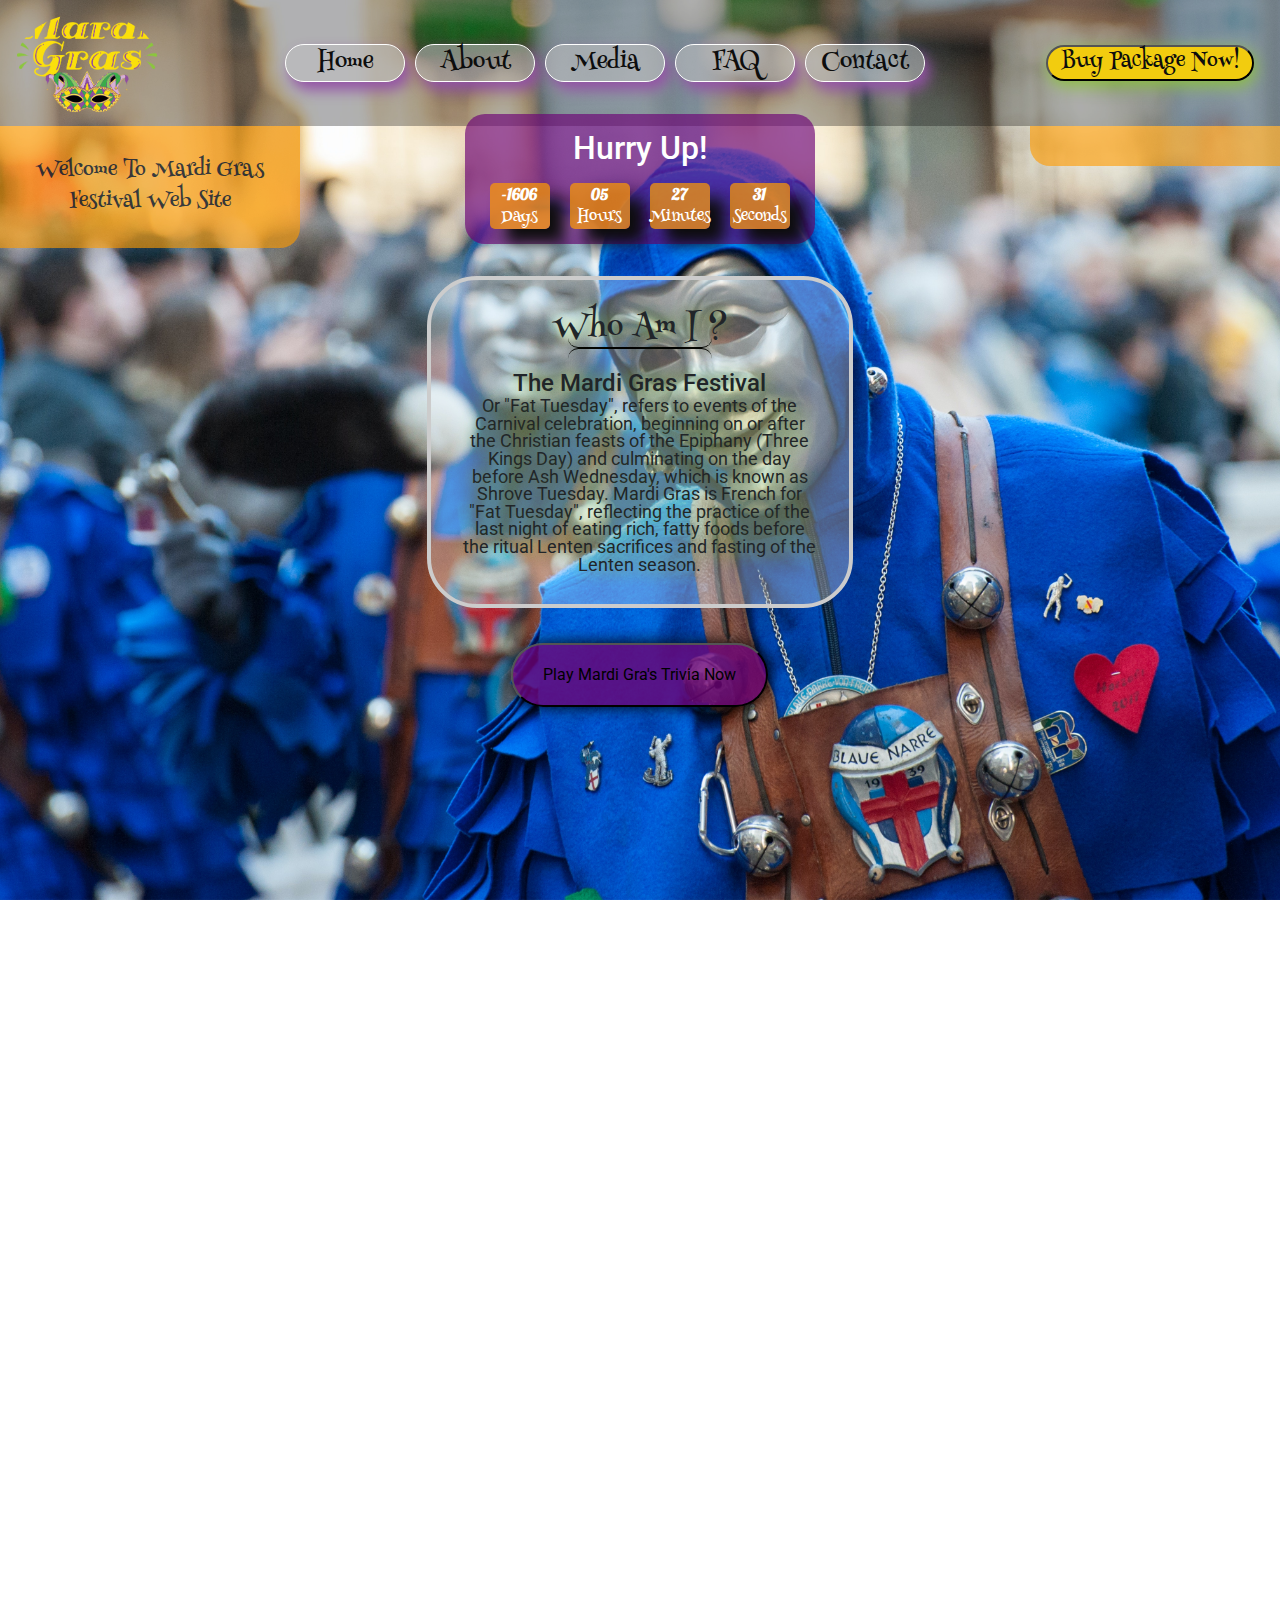
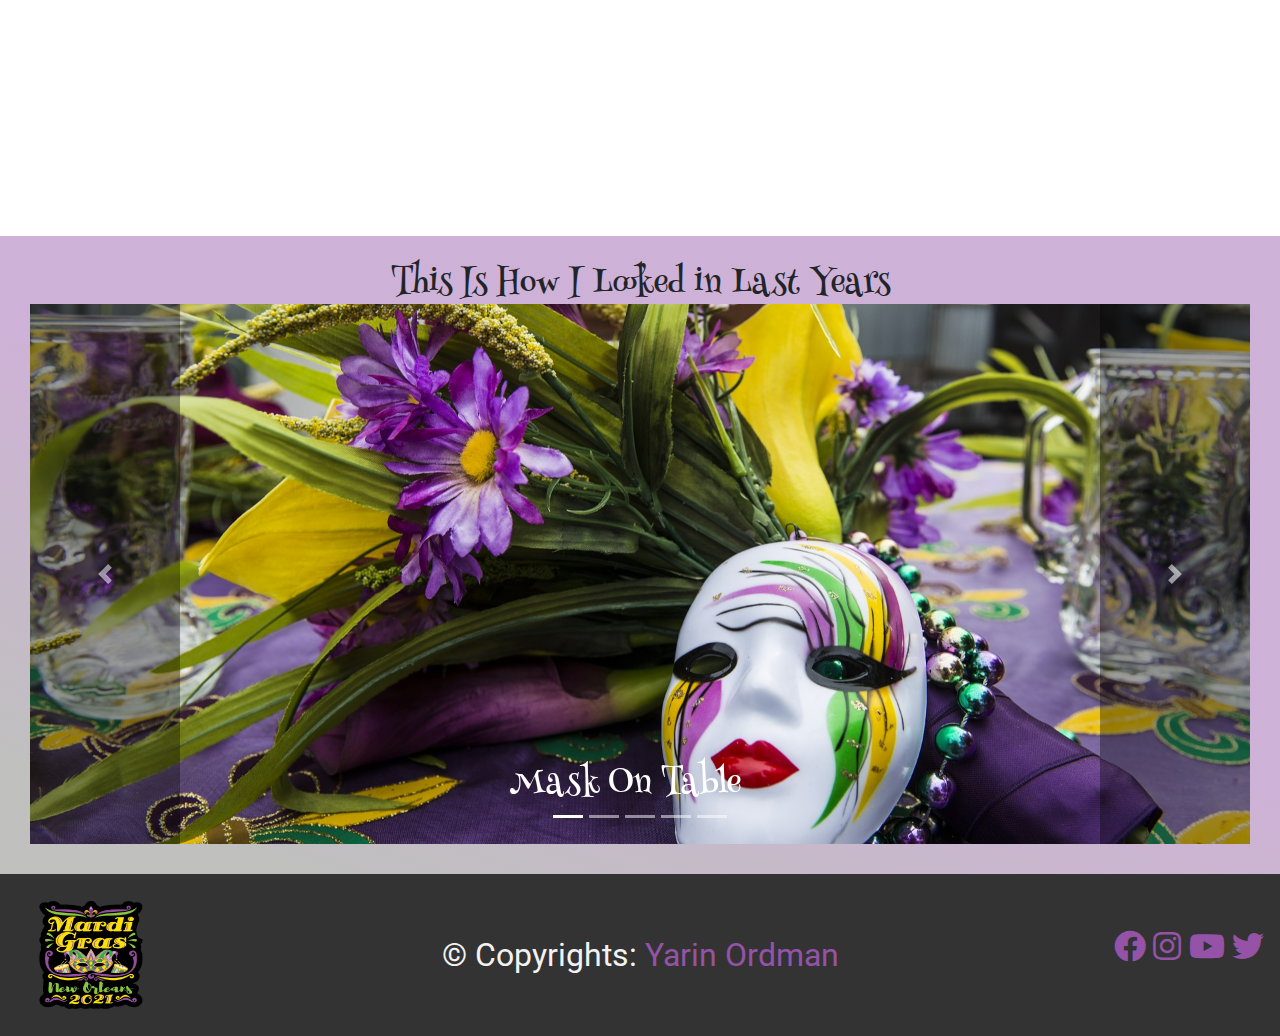
==== commit e778ef33: "Big Fix" ====
--- a/index.html
+++ b/index.html
@@ -35,7 +35,7 @@
                 <div class="collapse navbar-collapse" id="navbarSupportedContent">
                     <ul class="navbar-nav mr-auto">
                         <li class="nav-item active ">
-                            <a class="nav-link" href="./homePage.html">Home <span class="sr-only">(current)</span></a>
+                            <a class="nav-link" href="./index.html">Home <span class="sr-only">(current)</span></a>
                         </li>
                         <li class="nav-item">
                             <a class="nav-link" href="./aboutPage.html">About</a>
@@ -98,7 +98,7 @@
     <!-- ------------------Fundings------------------ -->
     <a id="sponsersAnchor"></a>
     <section class="sponserSection">
-        <div class="container">
+        <div class="container-fluid">
             <div class="sponsers" data-aos="zoom-in" data-aos-duration="2000" data-aos-easing="radial">
                 <div class="sponsersHead">
                     <h1> I want to respresent you my sponsers
--- a/style.css
+++ b/style.css
@@ -287,23 +287,24 @@
   background-attachment: fixed;
 }
 
-.sponserSection .container {
+.sponserSection .container-fluid {
   padding-left: 0;
   padding-right: 0;
 }
 
-.sponserSection .container .sponsers {
+.sponserSection .container-fluid .sponsers {
   display: -ms-grid;
   display: grid;
-  -ms-grid-columns: (1fr)[2];
-      grid-template-columns: repeat(2, 1fr);
-  grid-auto-rows: repeat(4, 1fr);
+  -ms-grid-columns: (minmax(100px, 1fr))[2];
+      grid-template-columns: repeat(2, minmax(100px, 1fr));
+  -ms-grid-rows: (minmax(100px, 1fr))[auto-fit];
+      grid-template-rows: repeat(auto-fit, minmax(100px, 1fr));
   gap: 10px;
   text-align: center;
   cursor: pointer;
 }
 
-.sponserSection .container .sponsers #presenMan {
+.sponserSection .container-fluid .sponsers #presenMan {
   width: 150px;
   height: 100px;
   margin-top: 15px;
@@ -311,7 +312,7 @@
           filter: drop-shadow(0 0 16px white);
 }
 
-.sponserSection .container .sponsers .sponsersHead {
+.sponserSection .container-fluid .sponsers .sponsersHead {
   -ms-grid-row: 1;
   -ms-grid-row-span: 1;
   grid-row: 1/2;
@@ -322,7 +323,7 @@
   font-size: 1rem;
 }
 
-.sponserSection .container .sponsers .sponser {
+.sponserSection .container-fluid .sponsers .sponser {
   width: 180px;
   height: 200px;
   background-color: rgba(108, 3, 117, 0.404);
@@ -332,12 +333,12 @@
   margin-bottom: 10px;
 }
 
-.sponserSection .container .sponsers .sponser img {
+.sponserSection .container-fluid .sponsers .sponser img {
   width: 100px;
   height: 100px;
 }
 
-.sponserSection .container .sponsers .popupWrapper {
+.sponserSection .container-fluid .sponsers .popupWrapper {
   position: fixed;
   top: 0;
   left: 0;
@@ -346,7 +347,7 @@
   z-index: 4;
 }
 
-.sponserSection .container .sponsers .popup {
+.sponserSection .container-fluid .sponsers .popup {
   font-family: "Roboto", sans-serif;
   text-align: center;
   width: 100%;
@@ -362,7 +363,7 @@
       justify-self: center;
 }
 
-.sponserSection .container .sponsers .popupClose {
+.sponserSection .container-fluid .sponsers .popupClose {
   position: absolute;
   top: 5px;
   right: 8px;
@@ -370,7 +371,7 @@
   color: #000;
 }
 
-.sponserSection .container .sponsers .popupContent {
+.sponserSection .container-fluid .sponsers .popupContent {
   width: 100%;
   height: 100%;
   padding: 10px;
@@ -389,7 +390,7 @@
           column-gap: 15px;
 }
 
-.sponserSection .container .sponsers .popupContent p {
+.sponserSection .container-fluid .sponsers .popupContent p {
   -ms-grid-row: 1;
   -ms-grid-row-span: 1;
   grid-row: 1/2;
@@ -400,11 +401,11 @@
   font-size: 1rem;
 }
 
-.sponserSection .container .sponsers .popupContent p span {
+.sponserSection .container-fluid .sponsers .popupContent p span {
   font-size: 1.5rem;
 }
 
-.sponserSection .container .sponsers .popupContent img {
+.sponserSection .container-fluid .sponsers .popupContent img {
   width: 100%;
   max-width: 400px;
   height: 100%;
@@ -418,7 +419,7 @@
   border-radius: 30px;
 }
 
-.sponserSection .container .sponsers .popupContent .sponser-btn {
+.sponserSection .container-fluid .sponsers .popupContent .sponser-btn {
   height: 50px;
   -ms-flex-item-align: center;
       -ms-grid-row-align: center;
@@ -473,10 +474,10 @@
   .sOneContainer .container-fluid {
     display: -ms-grid;
     display: grid;
-    -ms-grid-columns: (minmax(150px, 1fr))[3];
-        grid-template-columns: repeat(3, minmax(150px, 1fr));
-    -ms-grid-rows: (minmax(50px, 1fr))[3];
-        grid-template-rows: repeat(3, minmax(50px, 1fr));
+    -ms-grid-columns: (minmax(200px, 1fr))[3];
+        grid-template-columns: repeat(3, minmax(200px, 1fr));
+    -ms-grid-rows: (minmax(150px, 1fr))[auto-fit];
+        grid-template-rows: repeat(auto-fit, minmax(150px, 1fr));
     padding-left: 0;
     padding-right: 0;
   }
@@ -685,19 +686,19 @@
   .sponserSection {
     height: 100vh;
   }
-  .sponserSection .container .sponsers {
+  .sponserSection .container-fluid .sponsers {
     display: -ms-grid;
     display: grid;
     -ms-grid-columns: (minmax(100px, 1fr))[3];
         grid-template-columns: repeat(3, minmax(100px, 1fr));
-    -ms-grid-rows: (minmax(100px, 1fr))[auto-fit];
-        grid-template-rows: repeat(auto-fit, minmax(100px, 1fr));
+    -ms-grid-rows: (minmax(50px, 1fr))[auto-fit];
+        grid-template-rows: repeat(auto-fit, minmax(50px, 1fr));
     text-align: center;
     -webkit-column-gap: 180px;
             column-gap: 180px;
     padding: 50px;
   }
-  .sponserSection .container .sponsers #presenMan {
+  .sponserSection .container-fluid .sponsers #presenMan {
     -ms-grid-row: 1;
     -ms-grid-row-span: 1;
     grid-row: 1/2;
@@ -710,7 +711,7 @@
     -webkit-filter: drop-shadow(0 0 16px white);
             filter: drop-shadow(0 0 16px white);
   }
-  .sponserSection .container .sponsers .sponsersHead {
+  .sponserSection .container-fluid .sponsers .sponsersHead {
     -ms-grid-row: 1;
     -ms-grid-row-span: 1;
     grid-row: 1/2;
@@ -723,14 +724,14 @@
     color: white;
     text-shadow: 0 0 3px #ff9b00;
   }
-  .sponserSection .container .sponsers .sponser {
+  .sponserSection .container-fluid .sponsers .sponser {
     -ms-flex-item-align: center;
         -ms-grid-row-align: center;
         align-self: center;
     -ms-grid-column-align: center;
         justify-self: center;
-    width: 330px;
-    height: 330px;
+    width: 100%;
+    height: 100%;
     background-color: rgba(255, 155, 0, 0.3);
     padding: 20px;
     border-radius: 50px;
@@ -738,23 +739,23 @@
     -webkit-filter: blur(1px);
             filter: blur(1px);
   }
-  .sponserSection .container .sponsers .sponser:hover {
+  .sponserSection .container-fluid .sponsers .sponser:hover {
     background-color: rgba(255, 155, 0, 0.8);
     border: 3px solid #6c0375;
     -webkit-filter: blur(0);
             filter: blur(0);
   }
-  .sponserSection .container .sponsers .sponser img {
-    width: 250px;
-    height: 250px;
-  }
-  .sponserSection .container .sponsers .activateSponser {
+  .sponserSection .container-fluid .sponsers .sponser img {
+    width: 80%;
+    height: 70%;
+  }
+  .sponserSection .container-fluid .sponsers .activateSponser {
     border: 3px solid #6c0375;
     background-color: rgba(255, 155, 0, 0.8);
     -webkit-filter: blur(0);
             filter: blur(0);
   }
-  .sponserSection .container .sponsers .popupWrapper {
+  .sponserSection .container-fluid .sponsers .popupWrapper {
     position: fixed;
     top: 0;
     left: 0;
@@ -762,7 +763,7 @@
     height: 100vh;
     z-index: 4;
   }
-  .sponserSection .container .sponsers .popup {
+  .sponserSection .container-fluid .sponsers .popup {
     font-family: "Roboto", sans-serif;
     text-align: center;
     width: 50%;
@@ -776,7 +777,7 @@
     padding: 30px;
     border-radius: 50px;
   }
-  .sponserSection .container .sponsers .popupClose {
+  .sponserSection .container-fluid .sponsers .popupClose {
     position: absolute;
     top: 5px;
     right: 8px;
@@ -784,7 +785,7 @@
     color: #000;
     font-size: 2.3rem;
   }
-  .sponserSection .container .sponsers .popupContent {
+  .sponserSection .container-fluid .sponsers .popupContent {
     width: 100%;
     height: 100%;
     padding: 10px;
@@ -796,7 +797,7 @@
         grid-template-rows: repeat(3, 1fr);
     row-gap: 50px;
   }
-  .sponserSection .container .sponsers .popupContent p {
+  .sponserSection .container-fluid .sponsers .popupContent p {
     -ms-grid-row: 1;
     -ms-grid-row-span: 1;
     grid-row: 1/2;
@@ -806,11 +807,11 @@
     text-align: center;
     font-size: 1.2rem;
   }
-  .sponserSection .container .sponsers .popupContent p span {
+  .sponserSection .container-fluid .sponsers .popupContent p span {
     font-family: "Pattaya", sans-serif;
     font-size: 2rem;
   }
-  .sponserSection .container .sponsers .popupContent img {
+  .sponserSection .container-fluid .sponsers .popupContent img {
     margin-left: 10px;
     -ms-grid-row: 2;
     -ms-grid-row-span: 1;
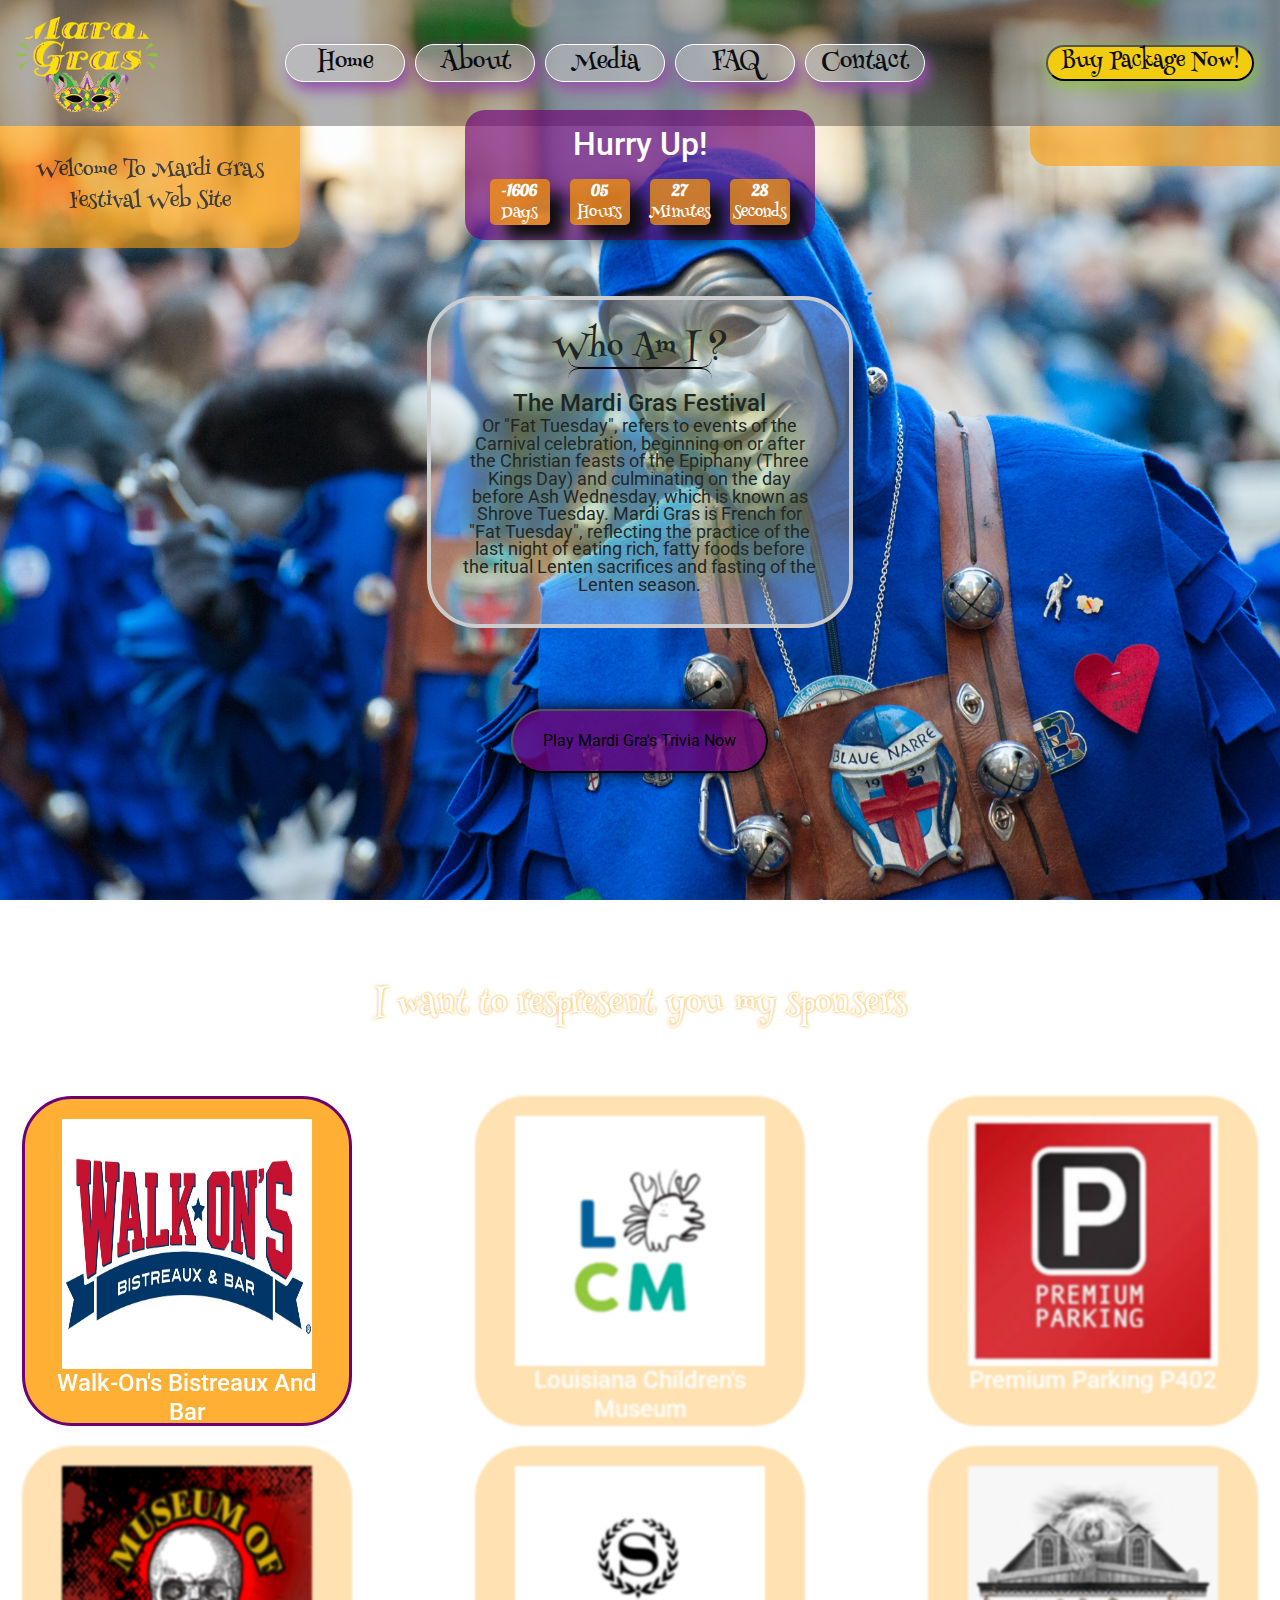
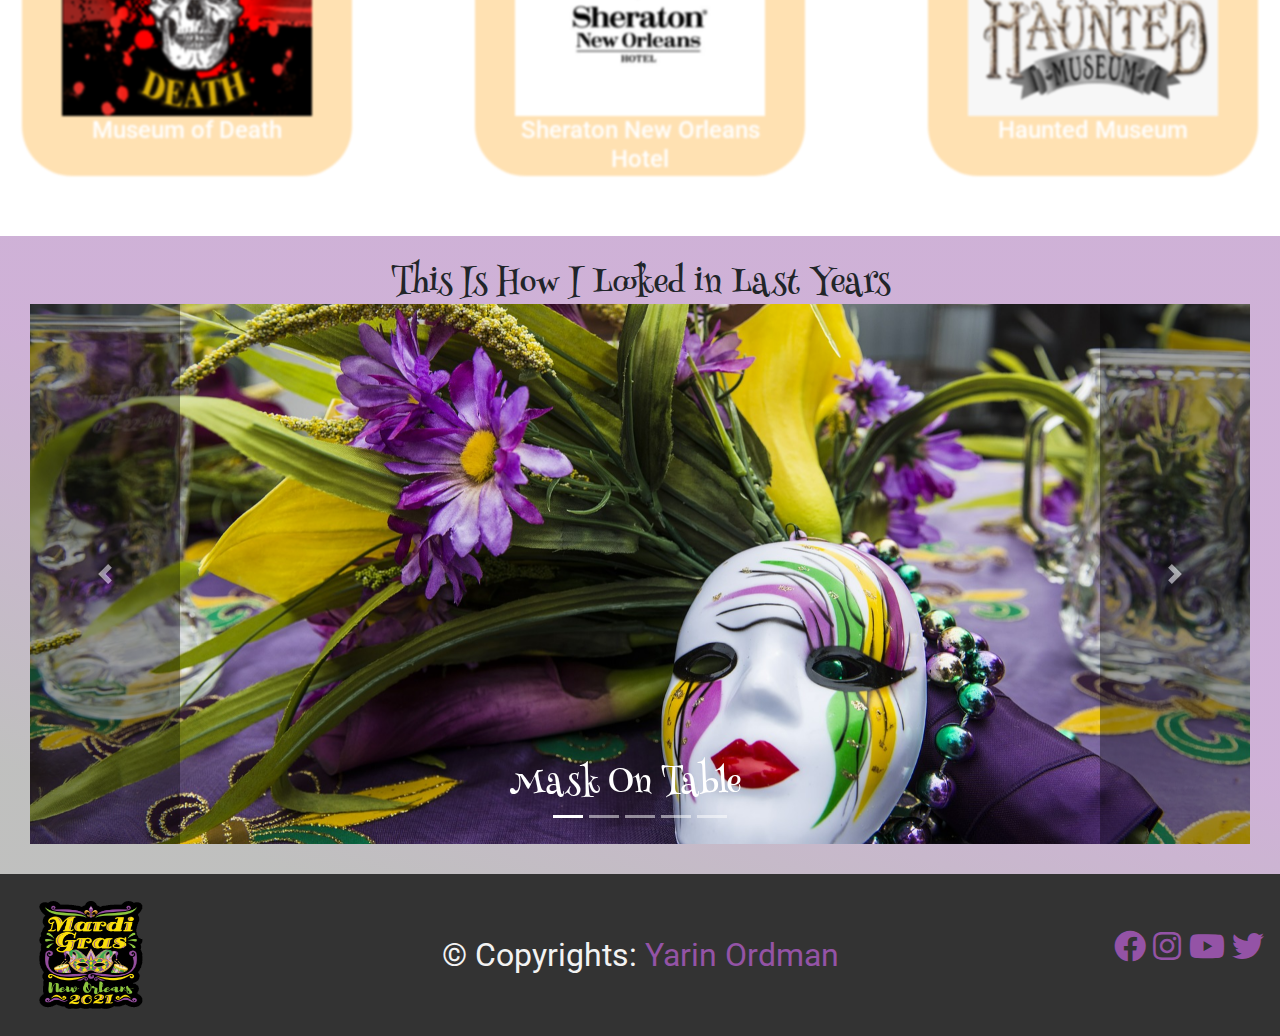
==== commit b96d85c5: "home page responsive fix" ====
--- a/index.html
+++ b/index.html
@@ -35,7 +35,7 @@
                 <div class="collapse navbar-collapse" id="navbarSupportedContent">
                     <ul class="navbar-nav mr-auto">
                         <li class="nav-item active ">
-                            <a class="nav-link" href="./index.html">Home <span class="sr-only">(current)</span></a>
+                            <a class="nav-link" href="./homePage.html">Home <span class="sr-only">(current)</span></a>
                         </li>
                         <li class="nav-item">
                             <a class="nav-link" href="./aboutPage.html">About</a>
@@ -61,223 +61,218 @@
     </header>
     <!-- ------------------Section One------------------ -->
     <section class="sOneContainer">
-        <div class="container-fluid">
-            <div class="welcome">
-                <h1>Welcome To Mardi Gras Festival Web Site</h1>
-            </div>
-            <div class="weather"></div>
-            <div class="hurryUp">
-                <h2>Hurry Up!</h2>
-                <div id="timer" class="flex-wrap d-flex justify-content-center">
-                    <div id="days" class="align-items-center flex-column d-flex justify-content-center"></div>
-                    <div id="hours" class="align-items-center flex-column d-flex justify-content-center"></div>
-                    <div id="minutes" class="align-items-center flex-column d-flex justify-content-center"></div>
-                    <div id="seconds" class="align-items-center flex-column d-flex justify-content-center"></div>
-                </div>
-            </div>
-            <div class="contentBox">
-                <h1>Who Am I ?
-                    <hr width="50%">
-                </h1>
-                <h2>The Mardi Gras Festival
-                </h2>
-                <p>
-                    Or "Fat Tuesday", refers to events of the Carnival celebration, beginning on or after the
-                    Christian feasts of the Epiphany (Three Kings Day) and culminating on the day before Ash Wednesday,
-                    which is known as
-                    Shrove Tuesday. Mardi Gras is French for "Fat Tuesday", reflecting the practice of the last night of
-                    eating rich, fatty
-                    foods before the ritual Lenten sacrifices and fasting of the Lenten season.
-                </p>
-            </div>
-            <div class="trivia">
-                <button class="trivia-btn">Play Mardi Gra's Trivia Now</button>
-            </div>
+        <div class="welcome">
+            <h1>Welcome To Mardi Gras Festival Web Site</h1>
+        </div>
+        <div class="weather"></div>
+        <div class="hurryUp">
+            <h2>Hurry Up!</h2>
+            <div id="timer" class="flex-wrap d-flex justify-content-center">
+                <div id="days" class="align-items-center flex-column d-flex justify-content-center"></div>
+                <div id="hours" class="align-items-center flex-column d-flex justify-content-center"></div>
+                <div id="minutes" class="align-items-center flex-column d-flex justify-content-center"></div>
+                <div id="seconds" class="align-items-center flex-column d-flex justify-content-center"></div>
+            </div>
+        </div>
+        <div class="contentBox">
+            <h1>Who Am I ?
+                <hr width="50%">
+            </h1>
+            <h2>The Mardi Gras Festival
+            </h2>
+            <p>
+                Or "Fat Tuesday", refers to events of the Carnival celebration, beginning on or after the
+                Christian feasts of the Epiphany (Three Kings Day) and culminating on the day before Ash Wednesday,
+                which is known as
+                Shrove Tuesday. Mardi Gras is French for "Fat Tuesday", reflecting the practice of the last night of
+                eating rich, fatty
+                foods before the ritual Lenten sacrifices and fasting of the Lenten season.
+            </p>
+        </div>
+        <div class="trivia">
+            <button class="trivia-btn">Play Mardi Gra's Trivia Now</button>
         </div>
     </section>
     <!-- ------------------Fundings------------------ -->
     <a id="sponsersAnchor"></a>
-    <section class="sponserSection">
-        <div class="container-fluid">
-            <div class="sponsers" data-aos="zoom-in" data-aos-duration="2000" data-aos-easing="radial">
-                <div class="sponsersHead">
-                    <h1> I want to respresent you my sponsers
-                    </h1>
-                </div>
-                <div class="sponser sponserOne activateSponser">
-                    <img src="/sass/Media/walkOn.jpg" alt="walk on bistro">
-                    <h2>Walk-On's Bistreaux And Bar</h2>
-                </div>
-                <!-- Sponser One Popup -->
-                <div class="popupWrapper">
-                    <div class="popup">
-                        <div class="popupClose">X</div>
-                        <div class="popupContent">
-                            <p><span>Walk-On's Bistreaux And Bar</span><br>
-                                There’s really no better way to describe the
-                                uniqueness of Walk-On’s Sports Bistreaux.
-                                We
-                                start
-                                every dish from scratch
-                                and use fresh ingredients to bring our mouthwatering, Cajun cuisine to life. And whether
-                                you’re
-                                here for dinner with the
-                                family, date night, cocktails with the girls or to watch a game on the big screen, we’re
-                                always
-                                happy to share our
-                                Louisiana culture with you.</p>
-                            <img src="./sass/Media/walkon1.jpg" alt="walk on images">
-                            <img src="./sass/Media/walkon2.jpg" alt="walk on images">
-                            <img src="./sass/Media/walkon3.jpg" alt="walk on images">
-                            <button class="sponser-btn" value="https://walk-ons.com">Visit Our Website</button>
-                        </div>
-                    </div>
-                </div>
-                <div class="sponser sponserTwo">
-                    <img src="/sass/Media/LCM-Source.jpg" alt="lcm img">
-                    <h2>Louisiana Children's Museum
-                    </h2>
-                </div>
-                <!-- Sponser Two Popup -->
-                <div class="popupWrapper">
-                    <div class="popup">
-                        <div class="popupClose">X</div>
-                        <div class="popupContent">
-
-                            <p><span>Louisiana Children's Museum</span><br>When you make a child’s potential visible,
-                                wonderful things happen. So we created a
-                                place
-                                where
-                                kids use play, shared
-                                exploration, and conversation to connect with the people and world around them. A place
-                                where
-                                kids can be the amazing
-                                humans they are. A place where wonderful things happen daily.</p>
-                            <img src="./sass/Media/lcm1.jpeg" alt="lcm images">
-                            <img src="./sass/Media/lcm2.png" alt="lcm images">
-                            <img src="./sass/Media/lcm3.jpg" alt="lcm images">
-                            <button class="sponser-btn" value="https://www.lcm.org/">Visit Our Website</button>
-                        </div>
-                    </div>
-                </div>
-                <div class="sponser sponserThree">
-                    <img src="/sass/Media/ParkingP.jpg" alt="p402 img">
-                    <h2>Premium Parking P402</h2>
-                </div>
-                <!-- Sponser Three Popup -->
-                <div class="popupWrapper">
-                    <div class="popup">
-                        <div class="popupClose">X</div>
-                        <div class="popupContent">
-
-                            <p><span>Premium Parking P402</span><br>A lot of thinking goes in to every one of our spaces
-                                before parkers do. Great people,
-                                thoughtfully maintained
-                                facilities, industry leading software. People, Places and Platform working together in
-                                harmony.
-                                We discovered that to create unparalleled customer experiences, we have to put the
-                                customer
-                                first and drive a mile in
-                                their shoes.
-                                Our solutions are custom built with our customers in mind. This drives enhanced
-                                profitability
-                                for our clients and takes
-                                your asset from good to great.</p>
-                            <img src="./sass/Media/park1.jpg" alt="p402 images">
-                            <img src="./sass/Media/park2.jpg" alt="p402 images">
-                            <img src="./sass/Media/park3.jpg" alt="p402 images">
-                            <button class="sponser-btn" value="https://www.premiumparking.com/P402">Visit Our
-                                Website</button>
-                        </div>
-                    </div>
-                </div>
-                <div class="sponser sponserFour">
-                    <img src="/sass/Media/MOD.jpg" alt="death museum img">
-                    <h2>Museum of Death</h2>
-                </div>
-                <!-- Sponser Four Popup -->
-                <div class="popupWrapper">
-                    <div class="popup">
-                        <div class="popupClose">X</div>
-                        <div class="popupContent">
-                            <p><span>Museum of Death</span><br>The World Famous Museum of Death was founded in June,
-                                1995
-                                when JD Healy and Cathee
-                                Shultz
-                                decided to fill the void in
-                                death education in this country and made death their life’s work.</p>
-                            <img src="./sass/Media/death1.jpg" alt="death museum images">
-                            <img src="./sass/Media/death2.jpg" alt="death museum images">
-                            <img src="./sass/Media/death3.jpg" alt="death museum images">
-                            <button class="sponser-btn" value="http://www.museumofdeath.net">Visit Our Website</button>
-                        </div>
-                    </div>
-                </div>
-                <div class="sponser sponserFive">
-                    <img src="/sass/Media/Sheraton.jpg" alt="sheraton img">
-                    <h2>Sheraton New Orleans Hotel</h2>
-                </div>
-                <!-- Sponser Five Popup -->
-                <div class="popupWrapper">
-                    <div class="popup">
-                        <div class="popupClose">X</div>
-                        <div class="popupContent">
-                            <p><span>Sheraton New Orleans Hotel</span><br>On the historic Canal Street streetcar line
-                                bordering the French Quarter, the hotel is
-                                steps
-                                from world-famous
-                                restaurants, legendary nightlife, prime shopping and Harrah's Casino. Sheraton New
-                                Orleans
-                                Hotel
-                                offers two restaurants
-                                and a bar, a 24-hour fitness center, rooftop pool, expansive meeting space, amazing
-                                downtown
-                                and
-                                river views and
-                                Sheraton Sleep Experience Bed for a restful slumber.</p>
-                            <img src="./sass/Media/sheraton1.jpg" alt="sheraton">
-                            <img src="./sass/Media/sheraton2.jpg" alt="sheraton">
-                            <img src="./sass/Media/sheraton3.jpg" alt="sheraton">
-                            <button class="sponser-btn"
-                                value="https://www.marriott.com/hotels/travel/msyis-sheraton-new-orleans-hotel">Visit
-                                Our Website</button>
-                        </div>
-                    </div>
-                </div>
-                <div class="sponser sponserSix">
-                    <img src="/sass/Media/haunted-museum.png" alt="haunted img">
-                    <h2>Haunted Museum
-                    </h2>
-                </div>
-                <!-- Sponser Six Popup -->
-                <div class="popupWrapper">
-                    <div class="popup">
-                        <div class="popupClose">X</div>
-                        <div class="popupContent">
-                            <p><span>Haunted Museum</span><br>We are social historians and storytellers whose goal is to
-                                preserve the old traditions
-                                of
-                                New
-                                Orleans that are in
-                                jeopardy of being forgotten in Post Katrina and now Corona Virus times. As local New
-                                Orleanians
-                                and expert Mystics in
-                                eclectic styles of magic we share both secret source information and a lifetime of
-                                experience
-                                direct with you. In our
-                                House, the Bloody Mary family - we teach you History, Voodoo, hoodoo, paranormal, folk
-                                magic,
-                                swamp magic and
-                                spiritualism. Expect a detailed presentation demonstrating the pioneering and legendary
-                                avant-garde style that Bloody
-                                Mary is so famous for.</p>
-                            <img src="./sass/Media/haunted1.jpg" alt="haunted">
-                            <img src="./sass/Media/haunted2.jpg" alt="haunted">
-                            <img src="./sass/Media/haunted3.jpg" alt="haunted">
-                            <button class="sponser-btn" value="https://www.bloodymarystours.com/">Visit
-                                Our Website</button>
-                        </div>
-                    </div>
+    <section class="sponserSection container-fluid data-aos=" zoom-in" data-aos-duration="2000"
+        data-aos-easing="radial">
+        <div class="sponsersHead">
+            <h1> I want to respresent you my sponsers
+            </h1>
+        </div>
+        <div class="sponser sponserOne activateSponser">
+            <img src="/sass/Media/walkOn.jpg" alt="walk on bistro">
+            <h2>Walk-On's Bistreaux And Bar</h2>
+        </div>
+        <!-- Sponser One Popup -->
+        <div class="popupWrapper">
+            <div class="popup">
+                <div class="popupClose">X</div>
+                <div class="popupContent">
+                    <p><span>Walk-On's Bistreaux And Bar</span><br>
+                        There’s really no better way to describe the
+                        uniqueness of Walk-On’s Sports Bistreaux.
+                        We
+                        start
+                        every dish from scratch
+                        and use fresh ingredients to bring our mouthwatering, Cajun cuisine to life. And whether
+                        you’re
+                        here for dinner with the
+                        family, date night, cocktails with the girls or to watch a game on the big screen, we’re
+                        always
+                        happy to share our
+                        Louisiana culture with you.</p>
+                    <img src="./sass/Media/walkon1.jpg" alt="walk on images">
+                    <img src="./sass/Media/walkon2.jpg" alt="walk on images">
+                    <img src="./sass/Media/walkon3.jpg" alt="walk on images">
+                    <button class="sponser-btn" value="https://walk-ons.com">Visit Our Website</button>
+                </div>
+            </div>
+        </div>
+        <div class="sponser sponserTwo">
+            <img src="/sass/Media/LCM-Source.jpg" alt="lcm img">
+            <h2>Louisiana Children's Museum
+            </h2>
+        </div>
+        <!-- Sponser Two Popup -->
+        <div class="popupWrapper">
+            <div class="popup">
+                <div class="popupClose">X</div>
+                <div class="popupContent">
+
+                    <p><span>Louisiana Children's Museum</span><br>When you make a child’s potential visible,
+                        wonderful things happen. So we created a
+                        place
+                        where
+                        kids use play, shared
+                        exploration, and conversation to connect with the people and world around them. A place
+                        where
+                        kids can be the amazing
+                        humans they are. A place where wonderful things happen daily.</p>
+                    <img src="./sass/Media/lcm1.jpeg" alt="lcm images">
+                    <img src="./sass/Media/lcm2.png" alt="lcm images">
+                    <img src="./sass/Media/lcm3.jpg" alt="lcm images">
+                    <button class="sponser-btn" value="https://www.lcm.org/">Visit Our Website</button>
+                </div>
+            </div>
+        </div>
+        <div class="sponser sponserThree">
+            <img src="/sass/Media/ParkingP.jpg" alt="p402 img">
+            <h2>Premium Parking P402</h2>
+        </div>
+        <!-- Sponser Three Popup -->
+        <div class="popupWrapper">
+            <div class="popup">
+                <div class="popupClose">X</div>
+                <div class="popupContent">
+
+                    <p><span>Premium Parking P402</span><br>A lot of thinking goes in to every one of our spaces
+                        before parkers do. Great people,
+                        thoughtfully maintained
+                        facilities, industry leading software. People, Places and Platform working together in
+                        harmony.
+                        We discovered that to create unparalleled customer experiences, we have to put the
+                        customer
+                        first and drive a mile in
+                        their shoes.
+                        Our solutions are custom built with our customers in mind. This drives enhanced
+                        profitability
+                        for our clients and takes
+                        your asset from good to great.</p>
+                    <img src="./sass/Media/park1.jpg" alt="p402 images">
+                    <img src="./sass/Media/park2.jpg" alt="p402 images">
+                    <img src="./sass/Media/park3.jpg" alt="p402 images">
+                    <button class="sponser-btn" value="https://www.premiumparking.com/P402">Visit Our
+                        Website</button>
+                </div>
+            </div>
+        </div>
+        <div class="sponser sponserFour">
+            <img src="/sass/Media/MOD.jpg" alt="death museum img">
+            <h2>Museum of Death</h2>
+        </div>
+        <!-- Sponser Four Popup -->
+        <div class="popupWrapper">
+            <div class="popup">
+                <div class="popupClose">X</div>
+                <div class="popupContent">
+                    <p><span>Museum of Death</span><br>The World Famous Museum of Death was founded in June,
+                        1995
+                        when JD Healy and Cathee
+                        Shultz
+                        decided to fill the void in
+                        death education in this country and made death their life’s work.</p>
+                    <img src="./sass/Media/death1.jpg" alt="death museum images">
+                    <img src="./sass/Media/death2.jpg" alt="death museum images">
+                    <img src="./sass/Media/death3.jpg" alt="death museum images">
+                    <button class="sponser-btn" value="http://www.museumofdeath.net">Visit Our Website</button>
+                </div>
+            </div>
+        </div>
+        <div class="sponser sponserFive">
+            <img src="/sass/Media/Sheraton.jpg" alt="sheraton img">
+            <h2>Sheraton New Orleans Hotel</h2>
+        </div>
+        <!-- Sponser Five Popup -->
+        <div class="popupWrapper">
+            <div class="popup">
+                <div class="popupClose">X</div>
+                <div class="popupContent">
+                    <p><span>Sheraton New Orleans Hotel</span><br>On the historic Canal Street streetcar line
+                        bordering the French Quarter, the hotel is
+                        steps
+                        from world-famous
+                        restaurants, legendary nightlife, prime shopping and Harrah's Casino. Sheraton New
+                        Orleans
+                        Hotel
+                        offers two restaurants
+                        and a bar, a 24-hour fitness center, rooftop pool, expansive meeting space, amazing
+                        downtown
+                        and
+                        river views and
+                        Sheraton Sleep Experience Bed for a restful slumber.</p>
+                    <img src="./sass/Media/sheraton1.jpg" alt="sheraton">
+                    <img src="./sass/Media/sheraton2.jpg" alt="sheraton">
+                    <img src="./sass/Media/sheraton3.jpg" alt="sheraton">
+                    <button class="sponser-btn"
+                        value="https://www.marriott.com/hotels/travel/msyis-sheraton-new-orleans-hotel">Visit
+                        Our Website</button>
+                </div>
+            </div>
+        </div>
+        <div class="sponser sponserSix">
+            <img src="/sass/Media/haunted-museum.png" alt="haunted img">
+            <h2>Haunted Museum
+            </h2>
+        </div>
+        <!-- Sponser Six Popup -->
+        <div class="popupWrapper">
+            <div class="popup">
+                <div class="popupClose">X</div>
+                <div class="popupContent">
+                    <p><span>Haunted Museum</span><br>We are social historians and storytellers whose goal is to
+                        preserve the old traditions
+                        of
+                        New
+                        Orleans that are in
+                        jeopardy of being forgotten in Post Katrina and now Corona Virus times. As local New
+                        Orleanians
+                        and expert Mystics in
+                        eclectic styles of magic we share both secret source information and a lifetime of
+                        experience
+                        direct with you. In our
+                        House, the Bloody Mary family - we teach you History, Voodoo, hoodoo, paranormal, folk
+                        magic,
+                        swamp magic and
+                        spiritualism. Expect a detailed presentation demonstrating the pioneering and legendary
+                        avant-garde style that Bloody
+                        Mary is so famous for.</p>
+                    <img src="./sass/Media/haunted1.jpg" alt="haunted">
+                    <img src="./sass/Media/haunted2.jpg" alt="haunted">
+                    <img src="./sass/Media/haunted3.jpg" alt="haunted">
+                    <button class="sponser-btn" value="https://www.bloodymarystours.com/">Visit
+                        Our Website</button>
                 </div>
             </div>
         </div>
--- a/style.css
+++ b/style.css
@@ -63,16 +63,13 @@
 }
 
 .sOneContainer {
-  height: 100vh;
+  height: auto;
   text-align: center;
   background-image: url("/sass/Media/contact-backImg.jpg");
   background-position: center;
   background-size: cover;
   background-repeat: no-repeat;
   background-attachment: fixed;
-}
-
-.sOneContainer .container-fluid {
   display: -webkit-box;
   display: -ms-flexbox;
   display: flex;
@@ -90,7 +87,7 @@
   padding-right: 0;
 }
 
-.sOneContainer .container-fluid .welcome h1 {
+.sOneContainer .welcome h1 {
   font-size: 1rem;
   width: 250px;
   padding: 20px;
@@ -98,7 +95,7 @@
   background-color: rgba(255, 155, 0, 0.7);
 }
 
-.sOneContainer .container-fluid .hurryUp {
+.sOneContainer .hurryUp {
   font-family: "Henny Penny", cursive;
   -ms-flex-item-align: center;
       -ms-grid-row-align: center;
@@ -117,23 +114,23 @@
   transition: transform .45s ease-in-out, -webkit-transform .45s ease-in-out;
 }
 
-.sOneContainer .container-fluid .hurryUp h2 {
+.sOneContainer .hurryUp h2 {
   font-size: 2rem;
   margin-bottom: 15px;
 }
 
-.sOneContainer .container-fluid .hurryUp:hover {
+.sOneContainer .hurryUp:hover {
   background-color: rgba(255, 155, 0, 0.7);
   border: 4px solid #6c0375;
   -webkit-transform: scale(1.1);
           transform: scale(1.1);
 }
 
-.sOneContainer .container-fluid .hurryUp:hover #timer div {
+.sOneContainer .hurryUp:hover #timer div {
   background-color: rgba(108, 3, 117, 0.664);
 }
 
-.sOneContainer .container-fluid .hurryUp #timer div {
+.sOneContainer .hurryUp #timer div {
   -webkit-box-shadow: 15px 15px 16px #0D0D0D;
           box-shadow: 15px 15px 16px #0D0D0D;
   background-color: rgba(255, 155, 0, 0.7);
@@ -147,7 +144,7 @@
   font-family: "Pattaya", sans-serif;
 }
 
-.sOneContainer .container-fluid .hurryUp #timer div span {
+.sOneContainer .hurryUp #timer div span {
   display: block;
   height: 100%;
   margin-top: -2px;
@@ -156,7 +153,7 @@
   font-family: "Henny Penny", cursive;
 }
 
-.sOneContainer .container-fluid .weather {
+.sOneContainer .weather {
   margin-top: 10px;
   font-size: 1rem;
   line-height: 0;
@@ -166,19 +163,19 @@
   padding: 20px;
 }
 
-.sOneContainer .container-fluid .weather h1 {
+.sOneContainer .weather h1 {
   font-size: 1.5rem;
 }
 
-.sOneContainer .container-fluid .weather h2 {
+.sOneContainer .weather h2 {
   font-size: 1rem;
 }
 
-.sOneContainer .container-fluid .weather p {
+.sOneContainer .weather p {
   font-size: 1rem;
 }
 
-.sOneContainer .container-fluid .contentBox {
+.sOneContainer .contentBox {
   -ms-grid-column: 1;
   -ms-grid-column-span: 1;
   grid-column: 1/2;
@@ -193,32 +190,32 @@
   padding: 30px;
 }
 
-.sOneContainer .container-fluid .contentBox:hover {
+.sOneContainer .contentBox:hover {
   background-color: rgba(255, 255, 255, 0.7);
 }
 
-.sOneContainer .container-fluid .contentBox h1 {
+.sOneContainer .contentBox h1 {
   text-align: center;
   font-size: 2rem;
   margin-bottom: 0;
 }
 
-.sOneContainer .container-fluid .contentBox h1 hr {
+.sOneContainer .contentBox h1 hr {
   width: 30%;
   margin: 0 auto;
 }
 
-.sOneContainer .container-fluid .contentBox h2 {
+.sOneContainer .contentBox h2 {
   text-align: center;
   font-size: 1.5rem;
   margin-bottom: 0;
 }
 
-.sOneContainer .container-fluid .contentBox p {
+.sOneContainer .contentBox p {
   font-size: 1.1rem;
 }
 
-.sOneContainer .container-fluid .trivia {
+.sOneContainer .trivia {
   -ms-grid-column: 3;
   -ms-grid-column-span: 1;
   grid-column: 3/4;
@@ -230,7 +227,7 @@
   width: 300px;
 }
 
-.sOneContainer .container-fluid .trivia .trivia-btn {
+.sOneContainer .trivia .trivia-btn {
   height: 30px;
   padding: 10px;
   border-radius: 50px;
@@ -239,7 +236,7 @@
           box-shadow: 0 0 16px black;
 }
 
-.sOneContainer .container-fluid .trivia .trivia-btn:hover {
+.sOneContainer .trivia .trivia-btn:hover {
   background-color: rgba(43, 255, 0, 0.7);
 }
 
@@ -285,34 +282,24 @@
   background-size: cover;
   background-repeat: no-repeat;
   background-attachment: fixed;
-}
-
-.sponserSection .container-fluid {
   padding-left: 0;
   padding-right: 0;
-}
-
-.sponserSection .container-fluid .sponsers {
   display: -ms-grid;
   display: grid;
   -ms-grid-columns: (minmax(100px, 1fr))[2];
       grid-template-columns: repeat(2, minmax(100px, 1fr));
-  -ms-grid-rows: (minmax(100px, 1fr))[auto-fit];
-      grid-template-rows: repeat(auto-fit, minmax(100px, 1fr));
+  -ms-grid-rows: 70px (minmax(50px, 1fr))[2];
+      grid-template-rows: 70px repeat(2, minmax(50px, 1fr));
   gap: 10px;
+  -ms-grid-row-align: center;
+      align-self: center;
+  -ms-grid-column-align: center;
+      justify-self: center;
   text-align: center;
   cursor: pointer;
 }
 
-.sponserSection .container-fluid .sponsers #presenMan {
-  width: 150px;
-  height: 100px;
-  margin-top: 15px;
-  -webkit-filter: drop-shadow(0 0 16px white);
-          filter: drop-shadow(0 0 16px white);
-}
-
-.sponserSection .container-fluid .sponsers .sponsersHead {
+.sponserSection .sponsersHead {
   -ms-grid-row: 1;
   -ms-grid-row-span: 1;
   grid-row: 1/2;
@@ -323,22 +310,27 @@
   font-size: 1rem;
 }
 
-.sponserSection .container-fluid .sponsers .sponser {
+.sponserSection .sponser {
   width: 180px;
   height: 200px;
   background-color: rgba(108, 3, 117, 0.404);
   padding: 20px;
+  -ms-flex-item-align: center;
+      -ms-grid-row-align: center;
+      align-self: center;
+  -ms-grid-column-align: center;
+      justify-self: center;
   border-radius: 50px;
   color: #fff;
   margin-bottom: 10px;
 }
 
-.sponserSection .container-fluid .sponsers .sponser img {
+.sponserSection .sponser img {
   width: 100px;
   height: 100px;
 }
 
-.sponserSection .container-fluid .sponsers .popupWrapper {
+.sponserSection .popupWrapper {
   position: fixed;
   top: 0;
   left: 0;
@@ -347,12 +339,12 @@
   z-index: 4;
 }
 
-.sponserSection .container-fluid .sponsers .popup {
+.sponserSection .popup {
   font-family: "Roboto", sans-serif;
   text-align: center;
   width: 100%;
   max-width: 100%;
-  height: 70%;
+  height: auto;
   margin: 5% auto;
   background-color: #e6e1e1;
   -webkit-box-shadow: inset 0px 3px 30px 15px rgba(255, 155, 0, 0.7);
@@ -363,7 +355,7 @@
       justify-self: center;
 }
 
-.sponserSection .container-fluid .sponsers .popupClose {
+.sponserSection .popupClose {
   position: absolute;
   top: 5px;
   right: 8px;
@@ -371,7 +363,7 @@
   color: #000;
 }
 
-.sponserSection .container-fluid .sponsers .popupContent {
+.sponserSection .popupContent {
   width: 100%;
   height: 100%;
   padding: 10px;
@@ -379,8 +371,8 @@
   display: grid;
   -ms-grid-columns: (1fr)[3];
       grid-template-columns: repeat(3, 1fr);
-  -ms-grid-rows: (1fr)[3];
-      grid-template-rows: repeat(3, 1fr);
+  -ms-grid-rows: minmax(50px, 1fr) 150px 50px;
+      grid-template-rows: minmax(50px, 1fr) 150px 50px;
   -ms-grid-column-align: center;
       justify-self: center;
   -ms-grid-row-align: center;
@@ -390,7 +382,7 @@
           column-gap: 15px;
 }
 
-.sponserSection .container-fluid .sponsers .popupContent p {
+.sponserSection .popupContent p {
   -ms-grid-row: 1;
   -ms-grid-row-span: 1;
   grid-row: 1/2;
@@ -401,14 +393,14 @@
   font-size: 1rem;
 }
 
-.sponserSection .container-fluid .sponsers .popupContent p span {
+.sponserSection .popupContent p span {
   font-size: 1.5rem;
 }
 
-.sponserSection .container-fluid .sponsers .popupContent img {
-  width: 100%;
-  max-width: 400px;
+.sponserSection .popupContent img {
+  width: 100px;
   height: 100%;
+  max-height: 150px;
   -ms-grid-row: 2;
   -ms-grid-row-span: 1;
   grid-row: 2/3;
@@ -419,7 +411,7 @@
   border-radius: 30px;
 }
 
-.sponserSection .container-fluid .sponsers .popupContent .sponser-btn {
+.sponserSection .popupContent .sponser-btn {
   height: 50px;
   -ms-flex-item-align: center;
       -ms-grid-row-align: center;
@@ -470,18 +462,16 @@
     background-size: cover;
     background-repeat: no-repeat;
     background-attachment: fixed;
-  }
-  .sOneContainer .container-fluid {
     display: -ms-grid;
     display: grid;
-    -ms-grid-columns: (minmax(200px, 1fr))[3];
-        grid-template-columns: repeat(3, minmax(200px, 1fr));
-    -ms-grid-rows: (minmax(150px, 1fr))[auto-fit];
-        grid-template-rows: repeat(auto-fit, minmax(150px, 1fr));
+    -ms-grid-columns: (minmax(150px, 1fr))[3];
+        grid-template-columns: repeat(3, minmax(150px, 1fr));
+    -ms-grid-rows: 170px 1fr;
+        grid-template-rows: 170px 1fr;
     padding-left: 0;
     padding-right: 0;
   }
-  .sOneContainer .container-fluid .welcome {
+  .sOneContainer .welcome {
     -ms-grid-column: 1;
     -ms-grid-column-span: 1;
     grid-column: 1/2;
@@ -491,7 +481,7 @@
     -ms-grid-column-align: start;
         justify-self: start;
   }
-  .sOneContainer .container-fluid .welcome h1 {
+  .sOneContainer .welcome h1 {
     font-size: 1.3rem;
     width: 300px;
     line-height: 1.5;
@@ -500,7 +490,7 @@
     border-bottom-right-radius: 20px;
     background-color: rgba(255, 155, 0, 0.7);
   }
-  .sOneContainer .container-fluid .hurryUp {
+  .sOneContainer .hurryUp {
     -ms-grid-row: 1;
     -ms-grid-row-span: 1;
     grid-row: 1/2;
@@ -523,20 +513,20 @@
     transition: transform .45s ease-in-out, -webkit-transform .45s ease-in-out;
     margin-top: 0;
   }
-  .sOneContainer .container-fluid .hurryUp h2 {
+  .sOneContainer .hurryUp h2 {
     font-size: 2rem;
     margin-bottom: 15px;
   }
-  .sOneContainer .container-fluid .hurryUp:hover {
+  .sOneContainer .hurryUp:hover {
     background-color: rgba(255, 155, 0, 0.7);
     border: 4px solid #6c0375;
     -webkit-transform: scale(1.1);
             transform: scale(1.1);
   }
-  .sOneContainer .container-fluid .hurryUp:hover #timer div {
+  .sOneContainer .hurryUp:hover #timer div {
     background-color: rgba(108, 3, 117, 0.664);
   }
-  .sOneContainer .container-fluid .hurryUp #timer div {
+  .sOneContainer .hurryUp #timer div {
     -webkit-box-shadow: 15px 15px 16px #0D0D0D;
             box-shadow: 15px 15px 16px #0D0D0D;
     background-color: rgba(255, 155, 0, 0.7);
@@ -549,7 +539,7 @@
     margin-right: 10px;
     font-family: "Pattaya", sans-serif;
   }
-  .sOneContainer .container-fluid .hurryUp #timer div span {
+  .sOneContainer .hurryUp #timer div span {
     display: block;
     height: 100%;
     margin-top: -2px;
@@ -557,7 +547,7 @@
     font-weight: 500;
     font-family: "Henny Penny", cursive;
   }
-  .sOneContainer .container-fluid .weather {
+  .sOneContainer .weather {
     -ms-grid-column: 3;
     -ms-grid-column-span: 1;
     grid-column: 3/4;
@@ -575,16 +565,16 @@
         justify-self: end;
     margin-top: 0;
   }
-  .sOneContainer .container-fluid .weather h1 {
+  .sOneContainer .weather h1 {
     font-size: 1.5rem;
   }
-  .sOneContainer .container-fluid .weather h2 {
+  .sOneContainer .weather h2 {
     font-size: 1rem;
   }
-  .sOneContainer .container-fluid .weather p {
+  .sOneContainer .weather p {
     font-size: 1rem;
   }
-  .sOneContainer .container-fluid .contentBox {
+  .sOneContainer .contentBox {
     -ms-grid-column: 2;
     -ms-grid-column-span: 1;
     grid-column: 2/3;
@@ -604,42 +594,46 @@
     border-radius: 50px;
     text-shadow: 0 0 16px #8cbf3f;
   }
-  .sOneContainer .container-fluid .contentBox:hover {
+  .sOneContainer .contentBox:hover {
     background-color: rgba(255, 255, 255, 0.7);
   }
-  .sOneContainer .container-fluid .contentBox h1 {
+  .sOneContainer .contentBox h1 {
     text-align: center;
     font-size: 2rem;
     margin-bottom: 0;
   }
-  .sOneContainer .container-fluid .contentBox h1 hr {
+  .sOneContainer .contentBox h1 hr {
     width: 40%;
     margin: 0 auto;
   }
-  .sOneContainer .container-fluid .contentBox h2 {
+  .sOneContainer .contentBox h2 {
     text-align: center;
     font-size: 1.5rem;
     margin-bottom: 0;
   }
-  .sOneContainer .container-fluid .contentBox p {
+  .sOneContainer .contentBox p {
     font-size: 1.1rem;
   }
-  .sOneContainer .container-fluid .trivia {
+  .sOneContainer .trivia {
     -ms-grid-column: 2;
     -ms-grid-column-span: 1;
     grid-column: 2/3;
-    -ms-grid-row: 3;
+    -ms-grid-row: 2;
     -ms-grid-row-span: 1;
-    grid-row: 3/4;
+    grid-row: 2/3;
     font-size: 1rem;
     line-height: 0;
     border-radius: 0;
     border-bottom-left-radius: 20px;
     width: 300px;
+    -ms-flex-item-align: center;
+        -ms-grid-row-align: center;
+        align-self: center;
     -ms-grid-column-align: center;
         justify-self: center;
-  }
-  .sOneContainer .container-fluid .trivia .trivia-btn {
+    margin-top: 250px;
+  }
+  .sOneContainer .trivia .trivia-btn {
     height: 50px;
     padding: 30px;
     border-radius: 50px;
@@ -647,7 +641,7 @@
     -webkit-box-shadow: 0 0 16px black;
             box-shadow: 0 0 16px black;
   }
-  .sOneContainer .container-fluid .trivia .trivia-btn:hover {
+  .sOneContainer .trivia .trivia-btn:hover {
     background-color: rgba(43, 255, 0, 0.7);
   }
   #topBtn {
@@ -684,34 +678,23 @@
             transform: scale(1.2);
   }
   .sponserSection {
-    height: 100vh;
-  }
-  .sponserSection .container-fluid .sponsers {
+    height: auto;
     display: -ms-grid;
     display: grid;
     -ms-grid-columns: (minmax(100px, 1fr))[3];
         grid-template-columns: repeat(3, minmax(100px, 1fr));
-    -ms-grid-rows: (minmax(50px, 1fr))[auto-fit];
-        grid-template-rows: repeat(auto-fit, minmax(50px, 1fr));
+    -ms-grid-rows: (minmax(100px, 1fr))[auto-fit];
+        grid-template-rows: repeat(auto-fit, minmax(100px, 1fr));
     text-align: center;
     -webkit-column-gap: 180px;
             column-gap: 180px;
     padding: 50px;
-  }
-  .sponserSection .container-fluid .sponsers #presenMan {
-    -ms-grid-row: 1;
-    -ms-grid-row-span: 1;
-    grid-row: 1/2;
-    -ms-grid-column: 1;
-    -ms-grid-column-span: 1;
-    grid-column: 1/2;
-    width: 250px;
-    height: 200px;
-    margin-top: 15px;
-    -webkit-filter: drop-shadow(0 0 16px white);
-            filter: drop-shadow(0 0 16px white);
-  }
-  .sponserSection .container-fluid .sponsers .sponsersHead {
+    -ms-grid-row-align: center;
+        align-self: center;
+    -ms-grid-column-align: center;
+        justify-self: center;
+  }
+  .sponserSection .sponsersHead {
     -ms-grid-row: 1;
     -ms-grid-row-span: 1;
     grid-row: 1/2;
@@ -724,14 +707,9 @@
     color: white;
     text-shadow: 0 0 3px #ff9b00;
   }
-  .sponserSection .container-fluid .sponsers .sponser {
-    -ms-flex-item-align: center;
-        -ms-grid-row-align: center;
-        align-self: center;
-    -ms-grid-column-align: center;
-        justify-self: center;
-    width: 100%;
-    height: 100%;
+  .sponserSection .sponser {
+    width: 330px;
+    height: 330px;
     background-color: rgba(255, 155, 0, 0.3);
     padding: 20px;
     border-radius: 50px;
@@ -739,23 +717,23 @@
     -webkit-filter: blur(1px);
             filter: blur(1px);
   }
-  .sponserSection .container-fluid .sponsers .sponser:hover {
+  .sponserSection .sponser:hover {
     background-color: rgba(255, 155, 0, 0.8);
     border: 3px solid #6c0375;
     -webkit-filter: blur(0);
             filter: blur(0);
   }
-  .sponserSection .container-fluid .sponsers .sponser img {
-    width: 80%;
-    height: 70%;
-  }
-  .sponserSection .container-fluid .sponsers .activateSponser {
+  .sponserSection .sponser img {
+    width: 250px;
+    height: 250px;
+  }
+  .sponserSection .activateSponser {
     border: 3px solid #6c0375;
     background-color: rgba(255, 155, 0, 0.8);
     -webkit-filter: blur(0);
             filter: blur(0);
   }
-  .sponserSection .container-fluid .sponsers .popupWrapper {
+  .sponserSection .popupWrapper {
     position: fixed;
     top: 0;
     left: 0;
@@ -763,12 +741,12 @@
     height: 100vh;
     z-index: 4;
   }
-  .sponserSection .container-fluid .sponsers .popup {
+  .sponserSection .popup {
     font-family: "Roboto", sans-serif;
     text-align: center;
     width: 50%;
     max-width: 80%;
-    height: 80%;
+    height: auto;
     margin: 5% auto;
     background-color: #e6e1e1;
     -webkit-box-shadow: inset 0px 3px 30px 15px rgba(255, 155, 0, 0.7);
@@ -777,7 +755,7 @@
     padding: 30px;
     border-radius: 50px;
   }
-  .sponserSection .container-fluid .sponsers .popupClose {
+  .sponserSection .popupClose {
     position: absolute;
     top: 5px;
     right: 8px;
@@ -785,7 +763,7 @@
     color: #000;
     font-size: 2.3rem;
   }
-  .sponserSection .container-fluid .sponsers .popupContent {
+  .sponserSection .popupContent {
     width: 100%;
     height: 100%;
     padding: 10px;
@@ -793,11 +771,17 @@
     display: grid;
     -ms-grid-columns: (1fr)[3];
         grid-template-columns: repeat(3, 1fr);
-    -ms-grid-rows: (1fr)[3];
-        grid-template-rows: repeat(3, 1fr);
+    -ms-grid-rows: minmax(50px, 1fr) 250px 50px;
+        grid-template-rows: minmax(50px, 1fr) 250px 50px;
+    -ms-grid-column-align: center;
+        justify-self: center;
+    -ms-grid-row-align: center;
+        align-self: center;
     row-gap: 50px;
-  }
-  .sponserSection .container-fluid .sponsers .popupContent p {
+    -webkit-column-gap: 15px;
+            column-gap: 15px;
+  }
+  .sponserSection .popupContent p {
     -ms-grid-row: 1;
     -ms-grid-row-span: 1;
     grid-row: 1/2;
@@ -805,14 +789,20 @@
     -ms-grid-column-span: 3;
     grid-column: 1/4;
     text-align: center;
-    font-size: 1.2rem;
-  }
-  .sponserSection .container-fluid .sponsers .popupContent p span {
-    font-family: "Pattaya", sans-serif;
-    font-size: 2rem;
-  }
-  .sponserSection .container-fluid .sponsers .popupContent img {
-    margin-left: 10px;
+    font-size: 1rem;
+  }
+  .sponserSection .popupContent p span {
+    font-size: 1.5rem;
+  }
+  .sponserSection .popupContent img {
+    width: 100%;
+    height: 100%;
+    -ms-grid-column-align: center;
+        justify-self: center;
+    -ms-flex-item-align: center;
+        -ms-grid-row-align: center;
+        align-self: center;
+    max-height: 200px;
     -ms-grid-row: 2;
     -ms-grid-row-span: 1;
     grid-row: 2/3;
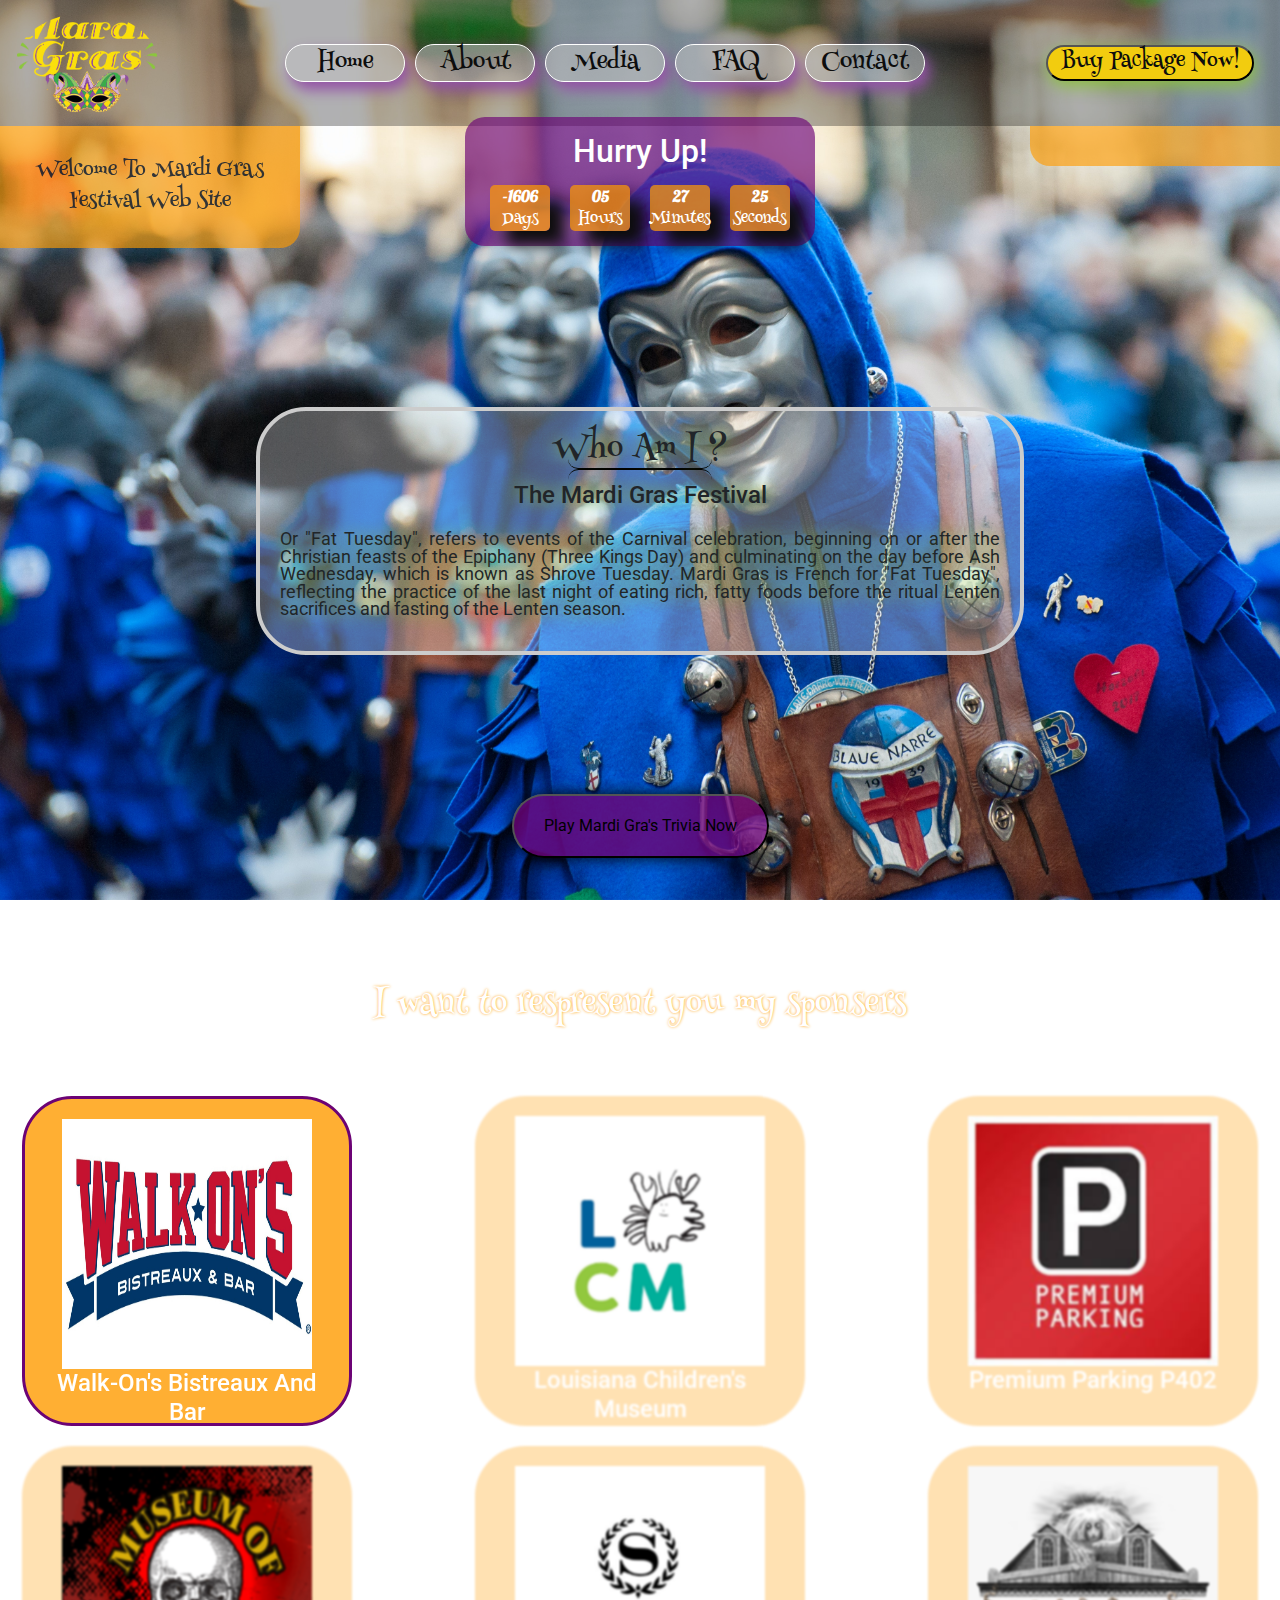
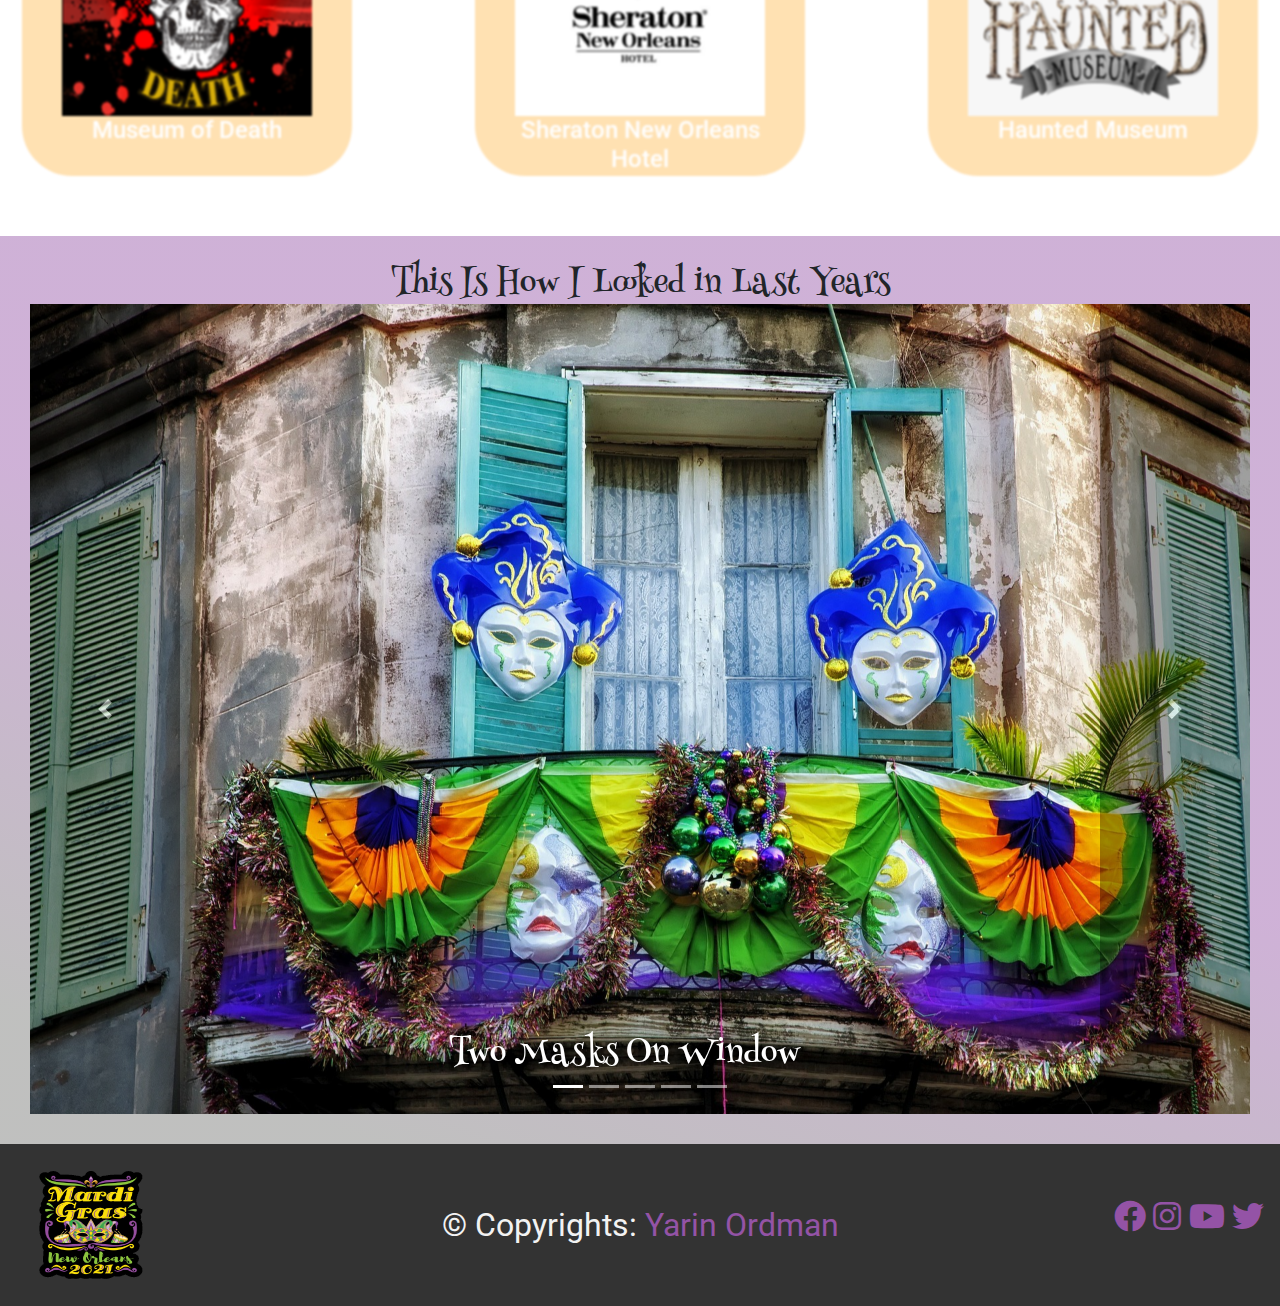
==== commit 5205dcbe: "Update" ====
--- a/index.html
+++ b/index.html
@@ -279,7 +279,7 @@
     </section>
     <!-- ------------------carousel------------------ -->
     <a id="carouselAnchor"></a>
-    <section class="container-fluid carouselContainer">
+    <section class="container-fluid carouselContainer h-75">
         <h1>This Is How I Looked in Last Years</h1>
         <div id="carouselExampleCaptions" class="carousel slide" data-ride="carousel">
             <ol class="carousel-indicators">
@@ -291,31 +291,31 @@
             </ol>
             <div class="carousel-inner">
                 <div class="carousel-item active">
-                    <img src="/sass/Media/pic3.jpg" class="d-block w-30" alt="carousel img">
+                    <img src="/sass/Media/pic3Pixa.jpg" class="d-block w-30" alt="carousel img">
                     <div class="carousel-caption d-none d-md-block">
-                        <h1>Mask On Table</h1>
+                        <h1>Two Masks On Window</h1>
                     </div>
                 </div>
                 <div class="carousel-item">
-                    <img src="/sass/Media/pic2.jpg" class="d-block w-30" alt="carousel img">
+                    <img src="/sass/Media/pic2Unsplash.jpg" class="d-block w-30" alt="carousel img">
                     <div class="carousel-caption d-none d-md-block">
                         <h1>Indian Woman</h1>
                     </div>
                 </div>
                 <div class="carousel-item">
-                    <img src="/sass/Media/pic4.jpg" class="d-block w-30" alt="carousel img">
+                    <img src="/sass/Media/pic4Pixa.jpg" class="d-block w-30" alt="carousel img">
                     <div class="carousel-caption d-none d-md-block">
-                        <h1>Big Mask</h1>
+                        <h1>Big King On Traktor Wagon</h1>
                     </div>
                 </div>
                 <div class="carousel-item">
-                    <img src="/sass/Media/5.jpg" class="d-block w-30" alt="carousel img">
+                    <img src="/sass/Media/pic5Pixa.jpg" class="d-block w-30" alt="carousel img">
                     <div class=" carousel-caption d-none d-md-block">
-                        <h1>DJ Playing In Car</h1>
+                        <h1>Indian Woman Doll on Traktor Wagon</h1>
                     </div>
                 </div>
                 <div class="carousel-item">
-                    <img src="/sass/Media/pic7.jpg" class="d-block w-30" alt="carousel img">
+                    <img src="/sass/Media/pic7Unsplash.jpg" class="d-block w-30" alt="carousel img">
                     <div class=" carousel-caption d-none d-md-block">
                         <h1>Secial Unique Costum</h1>
                     </div>
--- a/style.css
+++ b/style.css
@@ -53,7 +53,7 @@
 }
 
 .homeHeader {
-  background-image: url("/sass/Media/contact-backImg.jpg");
+  background-image: url("/sass/Media/contact-backImgPexels.jpg");
   background-position: center;
   background-size: cover;
   background-repeat: no-repeat;
@@ -65,7 +65,7 @@
 .sOneContainer {
   height: auto;
   text-align: center;
-  background-image: url("/sass/Media/contact-backImg.jpg");
+  background-image: url("/sass/Media/contact-backImgPexels.jpg");
   background-position: center;
   background-size: cover;
   background-repeat: no-repeat;
@@ -180,9 +180,17 @@
   -ms-grid-column-span: 1;
   grid-column: 1/2;
   -ms-grid-row: 2;
-  -ms-grid-row-span: 1;
-  grid-row: 2/3;
+  -ms-grid-row-span: 3;
+  grid-row: 2/5;
   background-color: rgba(255, 255, 255, 0.3);
+  height: auto;
+  width: 100%;
+  display: -ms-grid;
+  display: grid;
+  -ms-grid-columns: 1fr;
+      grid-template-columns: 1fr;
+  -ms-grid-rows: 50px 50px 1fr;
+      grid-template-rows: 50px 50px 1fr;
   border: 4px solid #ccc;
   -webkit-transition: background-color .45s ease-in-out;
   transition: background-color .45s ease-in-out;
@@ -212,6 +220,7 @@
 }
 
 .sOneContainer .contentBox p {
+  text-align: justify;
   font-size: 1.1rem;
 }
 
@@ -219,17 +228,19 @@
   -ms-grid-column: 3;
   -ms-grid-column-span: 1;
   grid-column: 3/4;
-  margin-top: 35px;
   font-size: 1rem;
   line-height: 0;
   border-radius: 0;
   border-bottom-left-radius: 20px;
+  -ms-grid-column-align: start;
+      justify-self: start;
   width: 300px;
+  padding: 20px;
 }
 
 .sOneContainer .trivia .trivia-btn {
   height: 30px;
-  padding: 10px;
+  padding: 20px;
   border-radius: 50px;
   background-color: rgba(108, 3, 117, 0.8);
   -webkit-box-shadow: 0 0 16px black;
@@ -404,6 +415,11 @@
   -ms-grid-row: 2;
   -ms-grid-row-span: 1;
   grid-row: 2/3;
+  -ms-grid-column-align: center;
+      justify-self: center;
+  -ms-flex-item-align: center;
+      -ms-grid-row-align: center;
+      align-self: center;
   -o-object-fit: cover;
      object-fit: cover;
   -o-object-position: center;
@@ -433,6 +449,10 @@
   padding: 30px;
 }
 
+.carouselContainer .carousel {
+  height: 80vh;
+}
+
 .carouselContainer .carousel .carousel-control-prev,
 .carouselContainer .carousel .carousel-control-next {
   background-color: rgba(0, 0, 0, 0.7);
@@ -440,7 +460,7 @@
 }
 
 .carouselContainer .carousel .carousel-item {
-  height: 60vh;
+  height: 80vh;
   width: 100vw;
 }
 
@@ -457,17 +477,17 @@
   .sOneContainer {
     height: 90vh;
     text-align: center;
-    background-image: url("/sass/Media/contact-backImg.jpg");
+    background-image: url("/sass/Media/contact-backImgPexels.jpg");
     background-position: center;
     background-size: cover;
     background-repeat: no-repeat;
     background-attachment: fixed;
     display: -ms-grid;
     display: grid;
-    -ms-grid-columns: (minmax(150px, 1fr))[3];
-        grid-template-columns: repeat(3, minmax(150px, 1fr));
-    -ms-grid-rows: 170px 1fr;
-        grid-template-rows: 170px 1fr;
+    -ms-grid-columns: (minmax(150px, 1fr))[5];
+        grid-template-columns: repeat(5, minmax(150px, 1fr));
+    -ms-grid-rows: (minmax(50px, 1fr))[5];
+        grid-template-rows: repeat(5, minmax(50px, 1fr));
     padding-left: 0;
     padding-right: 0;
   }
@@ -495,8 +515,8 @@
     -ms-grid-row-span: 1;
     grid-row: 1/2;
     -ms-grid-column: 2;
-    -ms-grid-column-span: 1;
-    grid-column: 2/3;
+    -ms-grid-column-span: 3;
+    grid-column: 2/5;
     font-family: "Henny Penny", cursive;
     -ms-flex-item-align: start;
         -ms-grid-row-align: start;
@@ -548,9 +568,12 @@
     font-family: "Henny Penny", cursive;
   }
   .sOneContainer .weather {
-    -ms-grid-column: 3;
+    -ms-grid-row: 1;
+    -ms-grid-row-span: 1;
+    grid-row: 1/2;
+    -ms-grid-column: 5;
     -ms-grid-column-span: 1;
-    grid-column: 3/4;
+    grid-column: 5/6;
     font-size: 1rem;
     line-height: 0;
     border-radius: 0;
@@ -575,24 +598,31 @@
     font-size: 1rem;
   }
   .sOneContainer .contentBox {
+    height: auto;
+    width: 100%;
     -ms-grid-column: 2;
-    -ms-grid-column-span: 1;
-    grid-column: 2/3;
+    -ms-grid-column-span: 3;
+    grid-column: 2/5;
     -ms-grid-row: 2;
-    -ms-grid-row-span: 1;
-    grid-row: 2/3;
+    -ms-grid-row-span: 3;
+    grid-row: 2/5;
     border: 4px solid #ccc;
     -webkit-transition: background-color .45s ease-in-out;
     transition: background-color .45s ease-in-out;
     line-height: 1;
-    padding: 30px;
-    -ms-flex-item-align: start;
-        -ms-grid-row-align: start;
-        align-self: start;
+    padding: 20px;
+    -ms-grid-row-align: center;
+        align-self: center;
     -ms-grid-column-align: start;
         justify-self: start;
     border-radius: 50px;
     text-shadow: 0 0 16px #8cbf3f;
+    display: -ms-grid;
+    display: grid;
+    -ms-grid-columns: 1fr;
+        grid-template-columns: 1fr;
+    -ms-grid-rows: 50px 50px 1fr;
+        grid-template-rows: 50px 50px 1fr;
   }
   .sOneContainer .contentBox:hover {
     background-color: rgba(255, 255, 255, 0.7);
@@ -603,7 +633,7 @@
     margin-bottom: 0;
   }
   .sOneContainer .contentBox h1 hr {
-    width: 40%;
+    width: 20%;
     margin: 0 auto;
   }
   .sOneContainer .contentBox h2 {
@@ -612,26 +642,27 @@
     margin-bottom: 0;
   }
   .sOneContainer .contentBox p {
+    height: 100px;
     font-size: 1.1rem;
   }
   .sOneContainer .trivia {
     -ms-grid-column: 2;
-    -ms-grid-column-span: 1;
-    grid-column: 2/3;
-    -ms-grid-row: 2;
+    -ms-grid-column-span: 3;
+    grid-column: 2/5;
+    -ms-grid-row: 5;
     -ms-grid-row-span: 1;
-    grid-row: 2/3;
+    grid-row: 5/6;
     font-size: 1rem;
     line-height: 0;
     border-radius: 0;
     border-bottom-left-radius: 20px;
     width: 300px;
-    -ms-flex-item-align: center;
-        -ms-grid-row-align: center;
-        align-self: center;
+    -ms-flex-item-align: start;
+        -ms-grid-row-align: start;
+        align-self: start;
     -ms-grid-column-align: center;
         justify-self: center;
-    margin-top: 250px;
+    margin-top: 0;
   }
   .sOneContainer .trivia .trivia-btn {
     height: 50px;
@@ -812,13 +843,16 @@
        object-position: center;
     border-radius: 30px;
   }
+  .carouselContainer .carousel {
+    height: 90vh;
+  }
   .carouselContainer .carousel .carousel-control-prev,
   .carouselContainer .carousel .carousel-control-next {
     background-color: rgba(0, 0, 0, 0.7);
     width: 150px;
   }
   .carouselContainer .carousel .carousel-item {
-    height: 60vh;
+    height: 90vh;
     width: 100vw;
   }
   .carouselContainer .carousel .carousel-item h1 {
@@ -829,6 +863,8 @@
     height: 100%;
     -o-object-fit: cover;
        object-fit: cover;
+    -o-object-position: center;
+       object-position: center;
   }
 }
 
